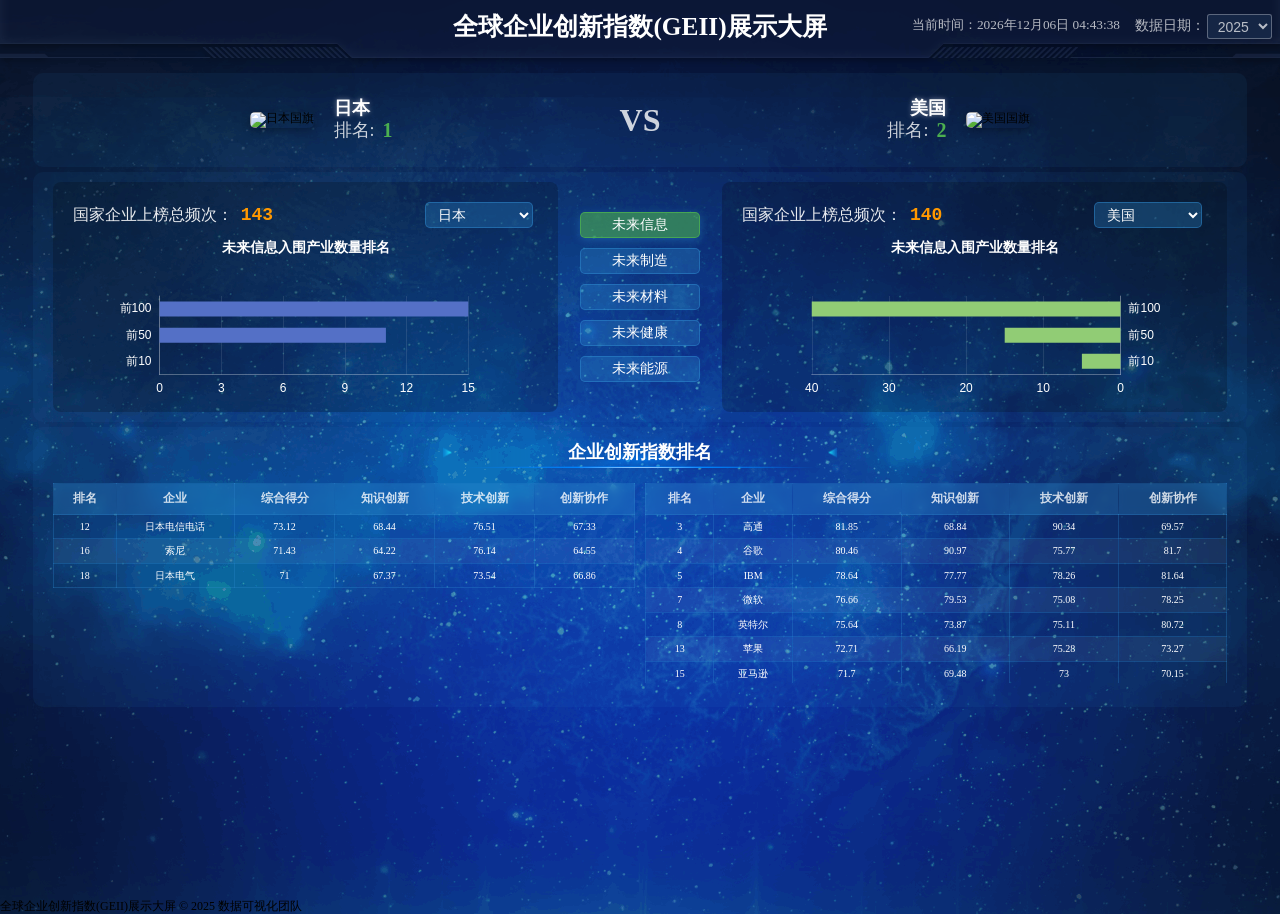
==== country-detail.html @ 65d2116c "首次上传网页文件，包含HTML/CSS/JSON静态数据" ====
<!DOCTYPE html>
<html lang="zh-CN">
<head>
    <meta charset="UTF-8">
    <meta name="viewport" content="width=device-width, initial-scale=1.0, user-scalable=no, maximum-scale=1.0, minimum-scale=1.0">
    <meta name="description" content="国家创新指数对比页面，展示两个国家创新数据的详细信息">
    <meta name="keywords" content="国家创新,数据可视化,国家对比">
    <meta name="theme-color" content="#2f89cf">
    <meta name="author" content="数据可视化团队">
    <title>国家创新指数对比</title>
    <!-- 图标 -->
    <link rel="icon" type="image/svg+xml" href="images/logo.svg">
    <link rel="apple-touch-icon" href="images/logo.svg">
    <!-- CSS文件 -->
    <link rel="preload" href="css/index.css?v=1.0" as="style">
    <link rel="stylesheet" href="css/index.css?v=1.0">
    <link rel="preload" href="css/company-detail.css?v=1.1" as="style">
    <link rel="stylesheet" href="css/company-detail.css?v=1.1">

    <!-- 预加载关键字体 -->
    <link rel="preload" href="font/DS-DIGIT.TTF" as="font" crossorigin>
    <!-- 国家对比页面样式 -->
    <link rel="preload" href="css/country-detail.css?v=1.0" as="style">
    <link rel="stylesheet" href="css/country-detail.css?v=1.0">
</head>
<body>
    <!-- 头部的盒子 -->
    <header class="header">
        <h1>全球企业创新指数(GEII)展示大屏</h1>
        <div class="control-panel">
            <div class="year-selector">
                <label for="yearSelect">数据日期：</label>
                <select id="yearSelect" class="year-select" aria-label="选择数据年份">
                    <option value="2024">2024</option>
                    <option value="2025" selected>2025</option>
                </select>
            </div>
        </div>
        <div class="showTime" aria-live="polite" role="status" id="currentTime"></div>
        <script>
            // 禁止缩放功能
            (function() {
              // 阻止触摸缩放
              document.addEventListener('touchstart', function(e) {
                if (e.touches.length > 1) {
                  e.preventDefault();
                }
              });
              
              let lastTouchEnd = 0;
              document.addEventListener('touchend', function(e) {
                const now = (new Date()).getTime();
                if (now - lastTouchEnd <= 300) {
                  e.preventDefault();
                }
                lastTouchEnd = now;
              }, false);
              
              // 阻止触摸移动缩放
              document.addEventListener('touchmove', function(e) {
                if (e.touches.length > 1) {
                  e.preventDefault();
                }
              }, { passive: false });
              
              // 阻止键盘缩放
              document.addEventListener('keydown', function(e) {
                // 阻止Ctrl+和Ctrl-
                if ((e.ctrlKey || e.metaKey) && (e.key === '+' || e.key === '-' || e.keyCode === 187 || e.keyCode === 189)) {
                  e.preventDefault();
                }
                // 阻止Ctrl+鼠标滚轮
                if ((e.ctrlKey || e.metaKey) && (e.key === '=' || e.key === '-')) {
                  e.preventDefault();
                }
              });
              
              // 阻止鼠标滚轮缩放
              document.addEventListener('wheel', function(e) {
                if (e.ctrlKey || e.metaKey) {
                  e.preventDefault();
                }
              }, { passive: false });
            })();
            
            // 时间显示优化版
            function formatNumber(num) {
            return num.toString().padStart(2, '0');
            }

            function updateTime() {
            const now = new Date();
            const year = now.getFullYear();
            const month = formatNumber(now.getMonth() + 1);
            const day = formatNumber(now.getDate());
            const hours = formatNumber(now.getHours());
            const minutes = formatNumber(now.getMinutes());
            const seconds = formatNumber(now.getSeconds());
            
            document.querySelector(".showTime").innerHTML = 
                `当前时间：${year}年${month}月${day}日 ${hours}:${minutes}:${seconds}`;
            }

            // 立即执行一次，避免页面加载后延迟显示
            updateTime();
            
            // 每秒更新一次
            const timeInterval = setInterval(updateTime, 1000);
        </script>
    </header>

    <!-- 页面主体部分 -->
    <main class="mainbox">
        <div class="detail-container-column">
            <!-- 国家对比信息 -->
            <section class="country-comparison-panel">
                <div class="country-info">
                <div class="country-item">
                    <div class="country-flag-container-left">
                        <img src="" alt="国旗" class="country-flag" id="country1Flag">
                    </div>
                    <div class="country-details-left">
                        <h3 class="country-name" id="country1Name">国家1</h3>
                        <div class="country-rank">
                            <span class="rank-label">排名:</span>
                            <span class="rank-value" id="country1Rank">1</span>
                        </div>
                    </div>
                </div>
                <div class="vs-symbol">VS</div>
                <div class="country-item">
                    <div class="country-details-right">
                        <h3 class="country-name" id="country2Name">国家2</h3>
                        <div class="country-rank">
                            <span class="rank-label">排名:</span>
                            <span class="rank-value" id="country2Rank">2</span>
                        </div>
                    </div>
                    <div class="country-flag-container-right">
                        <img src="" alt="国旗" class="country-flag" id="country2Flag">
                    </div>
                </div>
            </div>
                <!-- 企业上榜总频次和产业图表 -->
                <div class="country-freq-and-industry">
                    <div class="country-freq">
                        <!-- 左侧国家 -->
                        <div class="country-freq-item">
                            <div class="freq-and-select-container">
                                <span class="freq-total">国家企业上榜总频次：<span class="freq-value" id="country1Freq">0</span></span>
                                <div class="country-select-container">
                                    <select id="country1Select" class="country-select">
                                        <!-- 选项将通过JavaScript动态生成 -->
                                    </select>
                                </div>
                            </div>
                            <!-- 左侧国家图表 -->
                            <div id="industryRankChart1" class="chart-container"></div>
                        </div>
                        
                        <!-- 产业按钮 -->
                        <div id="industryButtons" class="industry-buttons"></div>
                        
                        <!-- 右侧国家 -->
                        <div class="country-freq-item">
                            <div class="freq-and-select-container">
                                <span class="freq-total">国家企业上榜总频次：<span class="freq-value" id="country2Freq">0</span></span>
                                <div class="country-select-container">
                                    <select id="country2Select" class="country-select">
                                        <!-- 选项将通过JavaScript动态生成 -->
                                    </select>
                                </div>
                            </div>
                            <!-- 右侧国家图表 -->
                            <div id="industryRankChart2" class="chart-container"></div>
                        </div>
                    </div>
                </div>
                
                <!-- 企业数据表格 -->
                <div class="country-enterprise-data">
                    <!-- 标题图片 -->
                    <div class="table-title-container">
                        <img src="images/subtitle.png" alt="subtitle" class="subtitle-img">
                        <h3 class="table-title-text">企业创新指数排名</h3>
                    </div>
                    <div class="country-freq">
                        <!-- 左侧国家企业表格 -->
                        <!-- <div class="country-freq-item"> -->
                            <!-- 左侧国家企业表格 -->
                            <div class="table-container">
                                <table id="country1EnterpriseTable" class="enterprise-table">
                                    <thead>
                                        <tr>
                                            <th>排名</th>
                                            <th>企业</th>
                                            <th>综合得分</th>
                                            <th>知识创新</th>
                                            <th>技术创新</th>
                                            <th>创新协作</th>
                                        </tr>
                                    </thead>
                                    <tbody></tbody>
                                </table>
                            </div>
                        <!-- </div> -->
                        
                        <!-- 中间空容器，保持布局对称 -->
                        <!-- <div class="table-spacer"></div> -->
                        
                        <!-- 右侧国家企业表格 -->
                        <!-- <div class="country-freq-item"> -->
                            <!-- 右侧国家企业表格 -->
                            <div class="table-container">
                                <table id="country2EnterpriseTable" class="enterprise-table">
                                    <thead>
                                        <tr>
                                            <th>排名</th>
                                            <th>企业</th>
                                            <th>综合得分</th>
                                            <th>知识创新</th>
                                            <th>技术创新</th>
                                            <th>创新协作</th>
                                        </tr>
                                    </thead>
                                    <tbody></tbody>
                                </table>
                            </div>
                        <!-- </div> -->
                    </div>
                </div>
            </section>
        </div>
    </main>

    <!-- 页面底部 -->
    <footer class="footer">
        <div class="footer-content">
            <p>全球企业创新指数(GEII)展示大屏 &copy; 2025 数据可视化团队</p>
        </div>
    </footer>

    <!-- JavaScript文件 -->
    <script src="js/jquery.js"></script>
    <script src="js/echarts.min.js"></script>
    <script src="js/flexible.js"></script>

    
    <!-- 国家对比页面JavaScript -->
    <script src="js/country-detail.js"></script>
</body>
</html>
---- css/index.css ----
* {
  margin: 0;
  padding: 0;
  box-sizing: border-box;
}
/* 声明字体*/
@font-face {
  font-family: electronicFont;
  src: url(../font/DS-DIGIT.TTF);
}
body {
  background: url(../images/home-bg) no-repeat top center;
  line-height: 1.15;
  height: 100vh;
  overflow: hidden;
  /* 禁止文本选择和触摸缩放 */
  user-select: none;
  -webkit-user-select: none;
  -moz-user-select: none;
  -ms-user-select: none;
  /* 禁止触摸缩放 */
  touch-action: pan-x pan-y;
  -webkit-touch-callout: none;
  -webkit-text-size-adjust: 100%;
}
header {
  position: relative;
  height: 1.25rem;
  background: url(../images/head_bg.png) no-repeat;
  background-size: 100% 100%;
  z-index: 4;
}
header h1 {
  font-size: 0.475rem;
  color: #fff;
  text-align: center;
  line-height: 1rem;
}
header .control-panel {
  position: absolute;
  right: 0.05rem;
  top: 0.16rem;
  padding: 0.1rem;
}

header .year-selector {
  display: flex;
  align-items: center;
  gap: 0.05rem;
}

header .year-selector label {
  color: rgba(255, 255, 255, 0.7);
  font-size: 14px;
}

header .year-select {
  background: rgba(26, 46, 79, 0.7);
  color: rgba(255, 255, 255, 0.7);
  border: 0.001rem solid rgba(255, 255, 255, 0.3);
  border-radius: 0.05rem;
  padding: 0.05rem 0.1rem;
  font-size: 14px;
  cursor: pointer;
}

header .year-select option {
  background: rgba(26, 46, 79, 0.9);
  color: rgba(255, 255, 255, 0.7);
}
header .showTime {
  position: absolute;
  right: 3rem;
  top: 0;
  line-height: 0.9375rem;
  color: rgba(255, 255, 255, 0.7);
  font-size: 0.25rem;
}
.mainbox {
  display: flex;
  /* min-width: 1024px;
  max-width: 1920px; */
  margin: 0 auto;
  padding: 0.125rem 0.125rem 0;
  height: calc(100vh - 1.25rem); /* 减去header高度 */
}
.mainbox .column {
  flex: 3;
  height: 100%;
  /* display: flex;
  flex-direction: column; */
}
.mainbox .column:nth-child(2) {
  flex: 5;
  margin: 0 0.125rem 0.1875rem;
}
.mainbox .panel {
  position: relative;
  padding: 0 0.1875rem 0.5rem;
  border: 1px solid rgba(25, 186, 139, 0.17);
  background: url(../images/line\(1\).png) rgba(255, 255, 255, 0.03);
}

/* 上半部分面板 - 统一使用固定高度以确保跨浏览器一致性 */
.mainbox .panel.top-panel {
  height: 6rem;
  margin-bottom: 0.1rem;
}
/* 为表格容器添加特定样式，确保跨浏览器一致性 */
.mainbox .panel.table.top-panel {
  height: 6rem;
}
/* 下半部分面板 - 统一使用固定高度以确保跨浏览器一致性 */
.mainbox .panel.bottom-panel {
  height: 5.2rem;
  margin-bottom: 0.1rem;
}
.mainbox .panel::before {
  position: absolute;
  top: 0;
  left: 0;
  width: 10px;
  height: 10px;
  border-left: 2px solid #02a6b5;
  border-top: 2px solid #02a6b5;
  content: "";
}
.mainbox .panel::after {
  position: absolute;
  top: 0;
  right: 0;
  width: 10px;
  height: 10px;
  border-right: 2px solid #02a6b5;
  border-top: 2px solid #02a6b5;
  content: "";
}
.mainbox .panel .panel-footer {
  position: absolute;
  bottom: 0;
  left: 0;
  width: 100%;
}
.mainbox .panel .panel-footer::before {
  position: absolute;
  left: 0;
  bottom: 0;
  width: 10px;
  height: 10px;
  border-left: 2px solid #02a6b5;
  border-bottom: 2px solid #02a6b5;
  content: "";
}
.mainbox .panel .panel-footer::after {
  position: absolute;
  bottom: 0;
  right: 0;
  width: 10px;
  height: 10px;
  border-right: 2px solid #02a6b5;
  border-bottom: 2px solid #02a6b5;
  content: "";
}
.mainbox .panel h2 {
  height: 0.6rem;
  color: #fff;
  line-height: 0.6rem;
  text-align: center;
  font-size: 0.25rem;
  font-weight: 400;
  letter-spacing: 0.03rem;
}
 /* 页面下面三个图表 */
.mainbox .panel .chart {
  height: 4rem;
}

/* 国家地区入围企业数量排名单独样式 */
.mainbox .panel .rankChart {
  height: 5.2rem;
  width: 100%;
  /* 确保盒模型一致性 */
  box-sizing: border-box;
}
.mainbox .panel .chart-scrollbar {
  height: 5.2rem;
  width: 100%;
  overflow-y: auto;
  /* 现代浏览器标准属性 - 超细滚动条 */
  scrollbar-width: thin;
  scrollbar-color: rgba(255, 255, 255, 0.4) transparent;
  /* 确保盒模型一致性 */
  box-sizing: border-box;
  position: relative;
  z-index: 10; /* 确保滚动条在顶层 */
}
/* Webkit浏览器超细滚动条样式 */
.mainbox .panel .chart::-webkit-scrollbar,
.mainbox .panel .chart-scrollbar::-webkit-scrollbar {
    width: 8px;  /* 垂直滚动条宽度 - 更明显 */
    height: 8px; /* 水平滚动条高度 - 更明显 */
}
.mainbox .panel .chart::-webkit-scrollbar-track,
.mainbox .panel .chart-scrollbar::-webkit-scrollbar-track {
    background: transparent; /* 轨道透明 */
    border-radius: 0;       /* 直角 */
}
.mainbox .panel .chart::-webkit-scrollbar-thumb,
.mainbox .panel .chart-scrollbar::-webkit-scrollbar-thumb {
    background: rgba(255, 255, 255, 0.4); /* 滑块颜色 */
    border-radius: 0;       /* 直角，更像直线 */
    border: none;           /* 无边框 */
}
.mainbox .panel .chart::-webkit-scrollbar-thumb:hover,
.mainbox .panel .chart-scrollbar::-webkit-scrollbar-thumb:hover {
    background: rgba(255, 255, 255, 0.6); /* 悬停时稍亮 */
}
.mainbox .panel .chart::-webkit-scrollbar-thumb:active,
.mainbox .panel .chart-scrollbar::-webkit-scrollbar-thumb:active {
    background: rgba(255, 255, 255, 0.8); /* 点击时更亮 */
}
.mainbox .panel .chart::-webkit-scrollbar-corner,
.mainbox .panel .chart-scrollbar::-webkit-scrollbar-corner {
    background: transparent; /* 滚动条角落透明 */
}
/* 表格样式 */
.table-container {
    width: 100%;
    color: rgba(255, 255, 255, 0.753);
    border-collapse: collapse;
}
.table-container th,
.table-container td {
    padding: 0.1rem 0.05rem;
    text-align: center;
    border: 1px solid rgba(255, 255, 255, 0.1);
    font-size: 0.16rem;
}
.table-container th {
    background: rgba(47, 137, 207, 0.3);
    color: rgba(255, 255, 255, 0.8);
    font-weight: bold;
    position: sticky;
    top: 0;
    /* 添加底部边框和阴影，防止重叠 */
    z-index: 100;
    backdrop-filter: blur(5px); /* 可选：毛玻璃效果 */
}
.table-container tr:nth-child(even) {
    background: rgba(255, 255, 255, 0.05);
}
.table-container tr:hover {
    background: rgba(47, 137, 207, 0.2);
}
.table-container tbody {
    position: relative;
    z-index: 1;
}
.error {
    display: flex;
    justify-content: center;
    align-items: center;
    height: 100px;
    color: #ff6b6b;
    font-size: 14px;
}

/* 优化加载提示样式 */
.loading {
    display: flex;
    justify-content: center;
    align-items: center;
    height: 100%;
    width: 100%;
    color: rgba(255, 255, 255, 0.8);
    font-size: 0.225rem;
    font-weight: 400;
    position: relative;
    text-shadow: 0 0 10px rgba(47, 137, 207, 0.5);
}

.loading::before {
    content: '';
    width: 0.5rem;
    height: 0.5rem;
    margin-right: 0.15rem;
    border: 2px solid rgba(47, 137, 207, 0.3);
    border-top-color: #2f89cf;
    border-radius: 50%;
    animation: spin 1s linear infinite;
}

/* 图表3/4 企业知识/技术创新画像 控制面板样式 */
/* 二级指标按钮样式 , 随图表年份变化*/
.secondary-indicator-buttons {
  display: flex;
  justify-content: center;
  gap: 0.1rem;
  margin-bottom: 0.1rem;
  flex-shrink: 0;
  z-index: 3;
}

.secondary-indicator-btn {
  background: none;
  color: rgba(255, 255, 255, 0.7);
  border: none;
  padding: 0.0775rem 0.15rem;
  font-size: 0.225rem;
  cursor: pointer;
  border-radius: 0.1rem;
  transition: all 0.3s ease;
  z-index: 3;
}

.secondary-indicator-btn:hover {
  color: rgba(255, 255, 255, 0.9);
  background: rgba(255, 255, 255, 0.1);
}

.secondary-indicator-btn.active {
  color: #fff;
  background: rgba(47, 137, 207, 0.8);
  box-shadow: 0 2px 8px rgba(47, 137, 207, 0.4);
}

/* 三级指标按钮样式 */
.third-indicator-buttons {
  display: flex;
  justify-content: center;
  gap: 0.1rem;
  margin-bottom: 0.05rem;
  flex-shrink: 0;
  flex-wrap: wrap;
  z-index: 3;
}

.third-indicator-btn {
  background: none;
  color: rgba(255, 255, 255, 0.6);
  border: none;
  padding: 0.03rem 0.1rem;
  font-size: 0.2rem;
  cursor: pointer;
  border-radius: 0.1rem;
  transition: all 0.3s ease;
  z-index: 3;
}

.third-indicator-btn:hover {
  color: rgba(255, 255, 255, 0.8);
  background: rgba(255, 255, 255, 0.05);
}

.third-indicator-btn.active {
  color: #fff;
  background: rgba(76, 175, 79, 0.729);
  box-shadow: 0 1px 4px rgba(76, 175, 80, 0.4);
}
.industry-buttons {
  display: flex;
  justify-content: center;
  gap: 0.1rem;
  margin-top: 0.05rem;
  margin-bottom: 0.5rem;
  flex-shrink: 0;
  z-index: 3;
}
.industry-btn {
  padding: 0.0875rem 0.2rem;
  background: rgba(255, 255, 255, 0.1);
  color: rgba(255, 255, 255, 0.8);
  border: 1px solid rgba(255, 255, 255, 0.3);
  border-radius: 0.1rem;
  cursor: pointer;
  font-size: 0.225rem;
  transition: all 0.3s ease;
  z-index: 3;
}
.industry-btn:hover {
  background: rgba(255, 255, 255, 0.2);
  transform: translateY(-2px);
}
.industry-btn.active {
  background: rgba(47, 137, 207, 0.8);
  color: white;
  border-color: rgba(47, 137, 207, 1);
  box-shadow: 0 2px 8px rgba(47, 137, 207, 0.4);
}
/* 企业创新协作画像样式 .panel .col */
.panel.col {
  height: 5.2rem;
  top:45.6%;
  z-index: 3; /* 确保图表5显示在地图之上 */
  /* 修复盒模型兼容性 */
  margin-bottom: 0.1rem;
}
/* 地图样式 */
.map {
  height: 11rem;
  top: 30%;
}
.map .MapChart {
  width: 11rem;
  height: 7rem;
  position: absolute;
  top:40%;
  left:50%;
  transform: translate(-50%, -50%);
  background: none;
  z-index: 2;
}
/* 加载动画 - 旋转效果 */
@keyframes spin {
  0% {
    transform: rotate(0deg);
  }
  100% {
    transform: rotate(360deg);
  }
}
/* 飞机旋转效果 */
.map .map3 {
  position: absolute;
  top: 40%;
  left: 50%;
  transform: translate(-50%, -50%);
  width: 10rem;
  height: 10rem;
  background: url(../images/jt.png);
  animation: rotate2 10s linear infinite;
  opacity: 0.6;
  background-size: 100% 100%;
}
/* 动画展示，顺时针+逆时针 */
@keyframes rotate1 {
  form {
    transform: translate(-50%, -50%) rotate(0deg);
  }
  to {
    transform: translate(-50%, -50%) rotate(360deg);
  }
}
@keyframes rotate2 {
  form {
    transform: translate(-50%, -50%) rotate(0deg);
  }
  to {
    transform: translate(-50%, -50%) rotate(-360deg);
  }
}
/* 约束屏幕尺寸 */
@media screen and (max-width: 1024px) {
  html {
    font-size: 42px !important;
  }
}
@media screen and (min-width: 1920px) {
  html {
    font-size: 80px !important;
  }
}
---- css/index.css ----
* {
  margin: 0;
  padding: 0;
  box-sizing: border-box;
}
/* 声明字体*/
@font-face {
  font-family: electronicFont;
  src: url(../font/DS-DIGIT.TTF);
}
body {
  background: url(../images/home-bg) no-repeat top center;
  line-height: 1.15;
  height: 100vh;
  overflow: hidden;
  /* 禁止文本选择和触摸缩放 */
  user-select: none;
  -webkit-user-select: none;
  -moz-user-select: none;
  -ms-user-select: none;
  /* 禁止触摸缩放 */
  touch-action: pan-x pan-y;
  -webkit-touch-callout: none;
  -webkit-text-size-adjust: 100%;
}
header {
  position: relative;
  height: 1.25rem;
  background: url(../images/head_bg.png) no-repeat;
  background-size: 100% 100%;
  z-index: 4;
}
header h1 {
  font-size: 0.475rem;
  color: #fff;
  text-align: center;
  line-height: 1rem;
}
header .control-panel {
  position: absolute;
  right: 0.05rem;
  top: 0.16rem;
  padding: 0.1rem;
}

header .year-selector {
  display: flex;
  align-items: center;
  gap: 0.05rem;
}

header .year-selector label {
  color: rgba(255, 255, 255, 0.7);
  font-size: 14px;
}

header .year-select {
  background: rgba(26, 46, 79, 0.7);
  color: rgba(255, 255, 255, 0.7);
  border: 0.001rem solid rgba(255, 255, 255, 0.3);
  border-radius: 0.05rem;
  padding: 0.05rem 0.1rem;
  font-size: 14px;
  cursor: pointer;
}

header .year-select option {
  background: rgba(26, 46, 79, 0.9);
  color: rgba(255, 255, 255, 0.7);
}
header .showTime {
  position: absolute;
  right: 3rem;
  top: 0;
  line-height: 0.9375rem;
  color: rgba(255, 255, 255, 0.7);
  font-size: 0.25rem;
}
.mainbox {
  display: flex;
  /* min-width: 1024px;
  max-width: 1920px; */
  margin: 0 auto;
  padding: 0.125rem 0.125rem 0;
  height: calc(100vh - 1.25rem); /* 减去header高度 */
}
.mainbox .column {
  flex: 3;
  height: 100%;
  /* display: flex;
  flex-direction: column; */
}
.mainbox .column:nth-child(2) {
  flex: 5;
  margin: 0 0.125rem 0.1875rem;
}
.mainbox .panel {
  position: relative;
  padding: 0 0.1875rem 0.5rem;
  border: 1px solid rgba(25, 186, 139, 0.17);
  background: url(../images/line\(1\).png) rgba(255, 255, 255, 0.03);
}

/* 上半部分面板 - 统一使用固定高度以确保跨浏览器一致性 */
.mainbox .panel.top-panel {
  height: 6rem;
  margin-bottom: 0.1rem;
}
/* 为表格容器添加特定样式，确保跨浏览器一致性 */
.mainbox .panel.table.top-panel {
  height: 6rem;
}
/* 下半部分面板 - 统一使用固定高度以确保跨浏览器一致性 */
.mainbox .panel.bottom-panel {
  height: 5.2rem;
  margin-bottom: 0.1rem;
}
.mainbox .panel::before {
  position: absolute;
  top: 0;
  left: 0;
  width: 10px;
  height: 10px;
  border-left: 2px solid #02a6b5;
  border-top: 2px solid #02a6b5;
  content: "";
}
.mainbox .panel::after {
  position: absolute;
  top: 0;
  right: 0;
  width: 10px;
  height: 10px;
  border-right: 2px solid #02a6b5;
  border-top: 2px solid #02a6b5;
  content: "";
}
.mainbox .panel .panel-footer {
  position: absolute;
  bottom: 0;
  left: 0;
  width: 100%;
}
.mainbox .panel .panel-footer::before {
  position: absolute;
  left: 0;
  bottom: 0;
  width: 10px;
  height: 10px;
  border-left: 2px solid #02a6b5;
  border-bottom: 2px solid #02a6b5;
  content: "";
}
.mainbox .panel .panel-footer::after {
  position: absolute;
  bottom: 0;
  right: 0;
  width: 10px;
  height: 10px;
  border-right: 2px solid #02a6b5;
  border-bottom: 2px solid #02a6b5;
  content: "";
}
.mainbox .panel h2 {
  height: 0.6rem;
  color: #fff;
  line-height: 0.6rem;
  text-align: center;
  font-size: 0.25rem;
  font-weight: 400;
  letter-spacing: 0.03rem;
}
 /* 页面下面三个图表 */
.mainbox .panel .chart {
  height: 4rem;
}

/* 国家地区入围企业数量排名单独样式 */
.mainbox .panel .rankChart {
  height: 5.2rem;
  width: 100%;
  /* 确保盒模型一致性 */
  box-sizing: border-box;
}
.mainbox .panel .chart-scrollbar {
  height: 5.2rem;
  width: 100%;
  overflow-y: auto;
  /* 现代浏览器标准属性 - 超细滚动条 */
  scrollbar-width: thin;
  scrollbar-color: rgba(255, 255, 255, 0.4) transparent;
  /* 确保盒模型一致性 */
  box-sizing: border-box;
  position: relative;
  z-index: 10; /* 确保滚动条在顶层 */
}
/* Webkit浏览器超细滚动条样式 */
.mainbox .panel .chart::-webkit-scrollbar,
.mainbox .panel .chart-scrollbar::-webkit-scrollbar {
    width: 8px;  /* 垂直滚动条宽度 - 更明显 */
    height: 8px; /* 水平滚动条高度 - 更明显 */
}
.mainbox .panel .chart::-webkit-scrollbar-track,
.mainbox .panel .chart-scrollbar::-webkit-scrollbar-track {
    background: transparent; /* 轨道透明 */
    border-radius: 0;       /* 直角 */
}
.mainbox .panel .chart::-webkit-scrollbar-thumb,
.mainbox .panel .chart-scrollbar::-webkit-scrollbar-thumb {
    background: rgba(255, 255, 255, 0.4); /* 滑块颜色 */
    border-radius: 0;       /* 直角，更像直线 */
    border: none;           /* 无边框 */
}
.mainbox .panel .chart::-webkit-scrollbar-thumb:hover,
.mainbox .panel .chart-scrollbar::-webkit-scrollbar-thumb:hover {
    background: rgba(255, 255, 255, 0.6); /* 悬停时稍亮 */
}
.mainbox .panel .chart::-webkit-scrollbar-thumb:active,
.mainbox .panel .chart-scrollbar::-webkit-scrollbar-thumb:active {
    background: rgba(255, 255, 255, 0.8); /* 点击时更亮 */
}
.mainbox .panel .chart::-webkit-scrollbar-corner,
.mainbox .panel .chart-scrollbar::-webkit-scrollbar-corner {
    background: transparent; /* 滚动条角落透明 */
}
/* 表格样式 */
.table-container {
    width: 100%;
    color: rgba(255, 255, 255, 0.753);
    border-collapse: collapse;
}
.table-container th,
.table-container td {
    padding: 0.1rem 0.05rem;
    text-align: center;
    border: 1px solid rgba(255, 255, 255, 0.1);
    font-size: 0.16rem;
}
.table-container th {
    background: rgba(47, 137, 207, 0.3);
    color: rgba(255, 255, 255, 0.8);
    font-weight: bold;
    position: sticky;
    top: 0;
    /* 添加底部边框和阴影，防止重叠 */
    z-index: 100;
    backdrop-filter: blur(5px); /* 可选：毛玻璃效果 */
}
.table-container tr:nth-child(even) {
    background: rgba(255, 255, 255, 0.05);
}
.table-container tr:hover {
    background: rgba(47, 137, 207, 0.2);
}
.table-container tbody {
    position: relative;
    z-index: 1;
}
.error {
    display: flex;
    justify-content: center;
    align-items: center;
    height: 100px;
    color: #ff6b6b;
    font-size: 14px;
}

/* 优化加载提示样式 */
.loading {
    display: flex;
    justify-content: center;
    align-items: center;
    height: 100%;
    width: 100%;
    color: rgba(255, 255, 255, 0.8);
    font-size: 0.225rem;
    font-weight: 400;
    position: relative;
    text-shadow: 0 0 10px rgba(47, 137, 207, 0.5);
}

.loading::before {
    content: '';
    width: 0.5rem;
    height: 0.5rem;
    margin-right: 0.15rem;
    border: 2px solid rgba(47, 137, 207, 0.3);
    border-top-color: #2f89cf;
    border-radius: 50%;
    animation: spin 1s linear infinite;
}

/* 图表3/4 企业知识/技术创新画像 控制面板样式 */
/* 二级指标按钮样式 , 随图表年份变化*/
.secondary-indicator-buttons {
  display: flex;
  justify-content: center;
  gap: 0.1rem;
  margin-bottom: 0.1rem;
  flex-shrink: 0;
  z-index: 3;
}

.secondary-indicator-btn {
  background: none;
  color: rgba(255, 255, 255, 0.7);
  border: none;
  padding: 0.0775rem 0.15rem;
  font-size: 0.225rem;
  cursor: pointer;
  border-radius: 0.1rem;
  transition: all 0.3s ease;
  z-index: 3;
}

.secondary-indicator-btn:hover {
  color: rgba(255, 255, 255, 0.9);
  background: rgba(255, 255, 255, 0.1);
}

.secondary-indicator-btn.active {
  color: #fff;
  background: rgba(47, 137, 207, 0.8);
  box-shadow: 0 2px 8px rgba(47, 137, 207, 0.4);
}

/* 三级指标按钮样式 */
.third-indicator-buttons {
  display: flex;
  justify-content: center;
  gap: 0.1rem;
  margin-bottom: 0.05rem;
  flex-shrink: 0;
  flex-wrap: wrap;
  z-index: 3;
}

.third-indicator-btn {
  background: none;
  color: rgba(255, 255, 255, 0.6);
  border: none;
  padding: 0.03rem 0.1rem;
  font-size: 0.2rem;
  cursor: pointer;
  border-radius: 0.1rem;
  transition: all 0.3s ease;
  z-index: 3;
}

.third-indicator-btn:hover {
  color: rgba(255, 255, 255, 0.8);
  background: rgba(255, 255, 255, 0.05);
}

.third-indicator-btn.active {
  color: #fff;
  background: rgba(76, 175, 79, 0.729);
  box-shadow: 0 1px 4px rgba(76, 175, 80, 0.4);
}
.industry-buttons {
  display: flex;
  justify-content: center;
  gap: 0.1rem;
  margin-top: 0.05rem;
  margin-bottom: 0.5rem;
  flex-shrink: 0;
  z-index: 3;
}
.industry-btn {
  padding: 0.0875rem 0.2rem;
  background: rgba(255, 255, 255, 0.1);
  color: rgba(255, 255, 255, 0.8);
  border: 1px solid rgba(255, 255, 255, 0.3);
  border-radius: 0.1rem;
  cursor: pointer;
  font-size: 0.225rem;
  transition: all 0.3s ease;
  z-index: 3;
}
.industry-btn:hover {
  background: rgba(255, 255, 255, 0.2);
  transform: translateY(-2px);
}
.industry-btn.active {
  background: rgba(47, 137, 207, 0.8);
  color: white;
  border-color: rgba(47, 137, 207, 1);
  box-shadow: 0 2px 8px rgba(47, 137, 207, 0.4);
}
/* 企业创新协作画像样式 .panel .col */
.panel.col {
  height: 5.2rem;
  top:45.6%;
  z-index: 3; /* 确保图表5显示在地图之上 */
  /* 修复盒模型兼容性 */
  margin-bottom: 0.1rem;
}
/* 地图样式 */
.map {
  height: 11rem;
  top: 30%;
}
.map .MapChart {
  width: 11rem;
  height: 7rem;
  position: absolute;
  top:40%;
  left:50%;
  transform: translate(-50%, -50%);
  background: none;
  z-index: 2;
}
/* 加载动画 - 旋转效果 */
@keyframes spin {
  0% {
    transform: rotate(0deg);
  }
  100% {
    transform: rotate(360deg);
  }
}
/* 飞机旋转效果 */
.map .map3 {
  position: absolute;
  top: 40%;
  left: 50%;
  transform: translate(-50%, -50%);
  width: 10rem;
  height: 10rem;
  background: url(../images/jt.png);
  animation: rotate2 10s linear infinite;
  opacity: 0.6;
  background-size: 100% 100%;
}
/* 动画展示，顺时针+逆时针 */
@keyframes rotate1 {
  form {
    transform: translate(-50%, -50%) rotate(0deg);
  }
  to {
    transform: translate(-50%, -50%) rotate(360deg);
  }
}
@keyframes rotate2 {
  form {
    transform: translate(-50%, -50%) rotate(0deg);
  }
  to {
    transform: translate(-50%, -50%) rotate(-360deg);
  }
}
/* 约束屏幕尺寸 */
@media screen and (max-width: 1024px) {
  html {
    font-size: 42px !important;
  }
}
@media screen and (min-width: 1920px) {
  html {
    font-size: 80px !important;
  }
}
---- css/company-detail.css ----
/* 企业详情页样式 */
/* 声明字体*/
@font-face {
  font-family: electronicFont;
  src: url(../font/DS-DIGIT.TTF);
}
/* 修复页面滚动问题 */
body {
    overflow: hidden;
    height: 100vh;
}

/* 企业logo样式 */
#companyLogo {
    width: 30px;
    height: 30px;
    vertical-align: middle;
    margin-right: 10px;
}
/* 图案样式 */
.table-line{
    display: block;/*使用此效果移动图片位置*/
    position: relative;
    width: 6rem;
    margin-top: 0;
    margin-top: -0.3rem;
}

/* 详情页面容器 */
.mainbox .detail-container-column {
  flex: 3;
  height: 100%;
}
.mainbox .detail-container-column:nth-child(2) {
  flex: 5;
  margin: 0 0.125rem 0.1875rem;
}

/* 企业基本信息面板 */
.company-info-panel {
    padding: 0 0.1875rem 0;
    margin-left: 0.3rem;
}
.company-score-panel {
    padding: 0 0.1875rem 0;
    margin-right: 0.3rem;
    width: 400px;
}


/* 企业信息内容容器 */
.info-content {
    margin-top: 0.3rem;
    margin-bottom: 0.1rem; /* 减小与下方元素的间距 */
    display: flex;
    align-items: center;
    gap: 24px;
    justify-content: space-between;
}
.info-item span {
    font-size: 20px;
    color: #fff;
    font-weight: 500;
}
.info-item label {
    font-size: 16px;
    color: #8a9ba8;
    font-weight: 500;
} 
.info-rank{
    font-size: 16px;
    color: #fff;
    font-weight: 600;
}
/* 论文专利信息项 */
.paper-item{
    display: flex;
    align-items: center;
    justify-content: space-between;
    margin-bottom: 0.5rem; 
    margin-top: 1rem;
}
.paper-item span {
    font-size: 30px;
    color: #fff;
}
.paper-item-content{
    margin-left: 0.1rem;
    margin-right: 0.2rem;
}
.paper-item-content label:first-of-type{
    font-size: 12px;
    font-weight: 500;
    color: #93bcdb;
} 
.paper-item-content label:last-of-type{
    font-size: 10px;
    font-weight: 500;
    color: #93bcdb;
}

/* 各领域创新指数选择样式 */
.industry-select{
    margin-top: 1rem;
}
.industry-select h2{
    font-size: 0.25rem;
    color: #fff;
    font-weight: 400;
    letter-spacing: 0.03rem;
    display: block;/*使用此效果移动位置*/
    position: relative;
    margin-top: -0.4rem;
    text-align: center;
}

.year-btn {
    background-color: rgba(47, 137, 207, 0.3);
    color: #b8c9d6;
    border: 1px solid rgba(47, 137, 207, 0.6);
    padding: 0.05rem 0.2rem;
    margin: 0 0.05rem;
    cursor: pointer;
    font-size: 0.16rem;
    border-radius: 4px;
    transition: all 0.3s ease;
}

.year-btn:hover:not(:disabled) {
    background-color: rgba(47, 137, 207, 0.5);
    color: #fff;
}

.year-btn.active {
    background-color: #2f89cf;
    color: #fff;
    border-color: #2f89cf;
}

.year-btn:disabled {
    opacity: 0.5;
    cursor: not-allowed;
}
.industry-score{
    display: flex;
    flex-direction: column;
    margin-top: 0.1rem;
    margin-left: 0.5rem;
    position: relative;
    z-index: 100; /* 设置更高的z-index确保整个区域在顶层 */
}
.industry-item {
    margin-top: 0.2rem;
    margin-bottom: 0.2rem;
    display: flex;
    justify-content: flex-start;
    align-items: center; 
    flex-wrap: nowrap;
    height: auto;
    cursor: pointer; /* 添加鼠标指针样式 */
    position: relative;
    z-index: 10; /* 提高z-index确保能接收点击 */
}
.industry-item img{
    width: 15px;
    height: 15px;
    margin-right: 0.1rem;
}
.industry-item label, .industry-item--label {
    font-size: 0.2rem;
    color: #b8c9d6;
    font-weight: 500;
    width: 100px;
    transition: color 0.3s ease;
    display: inline-block;
    vertical-align: middle;
    margin: 0;
}

.progress-container{
    display: inline-flex;
    align-items: center;
    margin-bottom: 0;
}

/* 自定义进度条样式 */
.industry-item--el-progress {
    width: 80px; /* 减小宽度 */
    margin-left: 15px; /* 减小左边距 */
    height: 12px; /* 减小高度 */
    background-color: rgba(47, 137, 207, 0.2);
    border-radius: 6px; /* 调整圆角 */
    position: relative;
    overflow: hidden;
    flex-shrink: 0;
    --progress-width: 0%; /* 默认进度宽度 */
}

.industry-item--el-progress::after {
    content: '';
    position: absolute;
    left: 0;
    top: 0;
    height: 100%;
    width: var(--progress-width); /* 使用CSS变量设置宽度 */
    background: linear-gradient(90deg, #2f89cf, #4bb3fd);
    border-radius: 6px; /* 与容器保持一致的圆角 */
    transition: width 0.6s ease;
    z-index: 2; /* 确保在背景之上 */
}

.progress-percentage {
    position: absolute;
    right: 5px;
    top: 50%;
    transform: translateY(-50%);
    color: #fff;
    font-size: 10px; /* 减小字体大小 */
    font-weight: 600;
    z-index: 3; /* 提高z-index确保在进度条上方显示 */
    white-space: nowrap;
    text-shadow: 0 0 2px rgba(0, 0, 0, 0.8); /* 添加文字阴影提高可读性 */
}

/* 高亮选中状态 */
.industry-item.active label, .industry-item.active .industry-item--label {
    color: #4bb3fd;
    font-weight: 600;
}

.industry-item:hover label, .industry-item:hover .industry-item--label {
    color: #fff;
}

.industry-item .el-progress-bar__inner {
    border-radius: 4px;
    background-color: #38a6df;
    height: 100%; /* 确保填充整个进度条高度 */
}

.industry-item .el-progress__text {
    color: #b8c9d6 !important; /* 改色，添加!important确保生效 */
    font-size: 10px !important; /* 字体更小，添加!important确保生效 */
    font-weight: 400 !important; /* 添加!important确保生效 */
    line-height: normal; /* 正常行高 */
    margin-left: 10px; /* 与进度条保持适当距离 */
}
.jump-button{
    margin-top: 0.7rem;
}

/* column2:综合得分 */
.index-center-panel img{
    position: absolute;
    top: 53%;
    left: 50%;
    transform: translate(-50%, -50%);
    width: 100%;
    height: 90%;
    object-fit: contain;
    opacity: 0.9;
    filter: brightness(1.1);
    z-index: 1; /* 设置低z-index，确保不阻止点击事件 */
}
.total-score{
    position: absolute;
    top: 730px;
    left: 710px;
    transform: translate(-50%, -50%);
    width: 100%;
    height: 90%;
    object-fit: contain;
    opacity: 0.9;
    filter: brightness(1.1);
    display: flex;
    flex-direction: column;
    align-items: center;
    z-index: 5;
    pointer-events: none; /* 确保文字不阻止点击事件 */
}
.total-score div:first-child{
    font-size: 50px;
    color: #fff;
    font-weight: 600;
    z-index: 10;
}
.total-score div:last-child{
    font-size: 18px;
    color: #fff;
    font-weight: 500;
    z-index: 10;
}
.index-score-1{
    position: absolute;
    top: 370px;
    left: 500px;
    display: flex;
    flex-direction: column;
    align-items: center;
}
.index-score-1 div:first-child{
    font-size: 18px;
    color: #fff;
    z-index: 10;
}
.index-score-1 div:last-child{
    font-size: 30px;
    color: #fff;
    z-index: 10;
}
.index-score-2{
    position: absolute;
    top: 250px;
    left: 800px;
    display: flex;
    flex-direction: column;
    align-items: center;
}
.index-score-2 div:first-child{
    font-size: 18px;
    color: #fff;
    z-index: 10;
}
.index-score-2 div:last-child{
    font-size: 30px;
    color: #fff;
    z-index: 10;
}
.index-score-3{
    position: absolute;
    top: 540px;
    left: 780px;
    display: flex;
    flex-direction: column;
    align-items: center;
}
.index-score-3 div:first-child{
    font-size: 18px;
    color: #fff;
    z-index: 10;
}
.index-score-3 div:last-child{
    font-size: 30px;
    color: #fff;
    z-index: 10;
}

/* 一级指标点击高亮功能 */
.index-score-1, .index-score-2, .index-score-3 {
    cursor: pointer; /* 鼠标指针改为手型 */
}

/* 选中高亮效果 - 只保留最基本的功能 */
.index-score-1.active, .index-score-2.active, .index-score-3.active {
    background-color: rgba(196, 113, 53, 0.1); 
    border-radius: 8px;
    
}

.index-score-1.active div, .index-score-2.active div, .index-score-3.active div {
    color: #f2bf51; /* 选中时文字颜色变化 */
}


/* column3：知识创新产出 */
.index-score{
    margin-bottom: 10px;
    height: 240px;
    min-height: 230px;
}

/* 为知识创新影响部分设置特定高度 */
.index-score-impact {
    height: 200px;
    min-height: 200px;
}
.index-score h2{
    font-size: 0.25rem;
    color: #fff;
    font-weight: 400;
    letter-spacing: 0.03rem;
    display: block;/*使用此效果移动位置*/
    position: relative;
    margin-top: -0.4rem;
    text-align: center;
}
.index-score-item img{
    margin: 50px;
    width: 280px;
    height: 150px;
}
.produce-content-1{
    margin-top: -160px;
    margin-left: 10px;
    color: #ffffffee;
    font-size: 10px;
}
.produce-content-2{
    margin-top: -70px;
    margin-left: 260px;
    color: #fff;
    font-size: 10px;
}
.produce-content-3{
    margin-top: 90px;
    margin-left: 150px;
    color: #fff;
    font-size: 10px;
}
.produce-content-4{
    margin-top: -70px;
    margin-left: 280px;
    color: #fff;
    font-size: 10px;
}
/* 调整impact-content区域为四宫格布局 */
.impact-content {
    display: grid !important;
    grid-template-columns: repeat(2, 1fr) !important;
    grid-template-rows: repeat(2, 1fr) !important;
    gap: 10px !important;
    width: 100% !important;
    box-sizing: border-box !important;
    margin-top: 40px;
    margin-left: 10px;
}

.impact-content-1, .impact-content-2, .impact-content-3, .impact-content-4 {
    display: flex !important;
    flex-direction: row !important;
    align-items: center !important;
    color: #ffffffee;
    font-size: 10px;
    margin-bottom: 0;
    width: 100%;
    box-sizing: border-box;
    overflow: visible;
}

.impact-content-1 img, .impact-content-2 img, .impact-content-3 img, .impact-content-4 img {
    margin-right: 10px !important;
    flex-shrink: 0 !important;
    width: 50px !important;
    height: 50px !important;
    display: inline-block !important;
    vertical-align: middle !important;
}

.impact-content-1 .text-container, .impact-content-2 .text-container, .impact-content-3 .text-container, .impact-content-4 .text-container {
    display: flex !important;
    flex-direction: column !important;
    flex: 1 !important;
    min-width: 0;
    margin: 0 !important;
    padding: 0 !important;
    vertical-align: middle !important;
}

/* 调整diffusion-content区域为一行三列布局 */
.diffusion-content {
    margin-top: 30px;
    display: grid !important;
    grid-template-columns: repeat(3, 1fr) !important;
    grid-template-rows: 1fr !important;
    gap: 15px !important;
    width: 100% !important;
    box-sizing: border-box !important;
}
.diffusion-content-1, .diffusion-content-2, .diffusion-content-3 {
    position: relative !important;
    display: flex !important;
    justify-content: center !important;
    align-items: center !important;
    color: #ffffffee;
    font-size: 10px;
    width: 100% !important;
    box-sizing: border-box !important;
    overflow: visible !important;
    margin: 0 !important;
    padding: 0 !important;
    min-height: 100px;
}

.diffusion-content-1 img, .diffusion-content-2 img, .diffusion-content-3 img {
    flex-shrink: 0 !important;
    width: 120px !important;
    height: 120px !important;
    display: inline-block !important;
    vertical-align: middle !important;
    margin: 0 !important;
    padding: 0 !important;
}

.diffusion-content-1 .text-container, .diffusion-content-2 .text-container, .diffusion-content-3 .text-container {
    position: absolute !important;
    top: 50% !important;
    left: 50% !important;
    transform: translate(-50%, -50%) !important;
    display: flex !important;
    flex-direction: column !important;
    align-items: center !important;
    justify-content: center !important;
    text-align: center !important;
    margin: 0 !important;
    padding: 0 !important;
    color: #fff !important;
    z-index: 10 !important;
}

/* 返回按钮 */
.back-btn {
    display: inline-flex;
    align-items: center;
    gap: 8px;
    margin-left: 20px;
    padding: 10px;
    background: rgba(47, 137, 207, 0.2);
    border: 1px solid rgba(47, 137, 207, 0.4);
    border-radius: 6px;
    color: #2f89cf;
    text-decoration: none;
    font-size: 14px;
    font-weight: 500;
    transition: all 0.3s ease;
    margin-bottom: 20px;
    position: relative;
    z-index: 1000;
    pointer-events: auto;
    cursor: pointer;
}

.back-btn:hover {
    background: rgba(47, 137, 207, 0.4);
    border-color: rgba(47, 137, 207, 0.6);
    color: #fff;
    transform: translateX(-2px);
}

@media (max-width: 768px) {
    .info-content {
        grid-template-columns: 1fr;
    }
    
    .detail-content {
        grid-template-columns: repeat(2, 1fr);
    }
    
    .index-value {
        font-size: 24px;
    }
}

@media (max-width: 480px) {
    .detail-content {
        grid-template-columns: 1fr;
    }
    
    .info-item span {
        font-size: 16px;
    }
}
---- css/company-detail.css ----
/* 企业详情页样式 */
/* 声明字体*/
@font-face {
  font-family: electronicFont;
  src: url(../font/DS-DIGIT.TTF);
}
/* 修复页面滚动问题 */
body {
    overflow: hidden;
    height: 100vh;
}

/* 企业logo样式 */
#companyLogo {
    width: 30px;
    height: 30px;
    vertical-align: middle;
    margin-right: 10px;
}
/* 图案样式 */
.table-line{
    display: block;/*使用此效果移动图片位置*/
    position: relative;
    width: 6rem;
    margin-top: 0;
    margin-top: -0.3rem;
}

/* 详情页面容器 */
.mainbox .detail-container-column {
  flex: 3;
  height: 100%;
}
.mainbox .detail-container-column:nth-child(2) {
  flex: 5;
  margin: 0 0.125rem 0.1875rem;
}

/* 企业基本信息面板 */
.company-info-panel {
    padding: 0 0.1875rem 0;
    margin-left: 0.3rem;
}
.company-score-panel {
    padding: 0 0.1875rem 0;
    margin-right: 0.3rem;
    width: 400px;
}


/* 企业信息内容容器 */
.info-content {
    margin-top: 0.3rem;
    margin-bottom: 0.1rem; /* 减小与下方元素的间距 */
    display: flex;
    align-items: center;
    gap: 24px;
    justify-content: space-between;
}
.info-item span {
    font-size: 20px;
    color: #fff;
    font-weight: 500;
}
.info-item label {
    font-size: 16px;
    color: #8a9ba8;
    font-weight: 500;
} 
.info-rank{
    font-size: 16px;
    color: #fff;
    font-weight: 600;
}
/* 论文专利信息项 */
.paper-item{
    display: flex;
    align-items: center;
    justify-content: space-between;
    margin-bottom: 0.5rem; 
    margin-top: 1rem;
}
.paper-item span {
    font-size: 30px;
    color: #fff;
}
.paper-item-content{
    margin-left: 0.1rem;
    margin-right: 0.2rem;
}
.paper-item-content label:first-of-type{
    font-size: 12px;
    font-weight: 500;
    color: #93bcdb;
} 
.paper-item-content label:last-of-type{
    font-size: 10px;
    font-weight: 500;
    color: #93bcdb;
}

/* 各领域创新指数选择样式 */
.industry-select{
    margin-top: 1rem;
}
.industry-select h2{
    font-size: 0.25rem;
    color: #fff;
    font-weight: 400;
    letter-spacing: 0.03rem;
    display: block;/*使用此效果移动位置*/
    position: relative;
    margin-top: -0.4rem;
    text-align: center;
}

.year-btn {
    background-color: rgba(47, 137, 207, 0.3);
    color: #b8c9d6;
    border: 1px solid rgba(47, 137, 207, 0.6);
    padding: 0.05rem 0.2rem;
    margin: 0 0.05rem;
    cursor: pointer;
    font-size: 0.16rem;
    border-radius: 4px;
    transition: all 0.3s ease;
}

.year-btn:hover:not(:disabled) {
    background-color: rgba(47, 137, 207, 0.5);
    color: #fff;
}

.year-btn.active {
    background-color: #2f89cf;
    color: #fff;
    border-color: #2f89cf;
}

.year-btn:disabled {
    opacity: 0.5;
    cursor: not-allowed;
}
.industry-score{
    display: flex;
    flex-direction: column;
    margin-top: 0.1rem;
    margin-left: 0.5rem;
    position: relative;
    z-index: 100; /* 设置更高的z-index确保整个区域在顶层 */
}
.industry-item {
    margin-top: 0.2rem;
    margin-bottom: 0.2rem;
    display: flex;
    justify-content: flex-start;
    align-items: center; 
    flex-wrap: nowrap;
    height: auto;
    cursor: pointer; /* 添加鼠标指针样式 */
    position: relative;
    z-index: 10; /* 提高z-index确保能接收点击 */
}
.industry-item img{
    width: 15px;
    height: 15px;
    margin-right: 0.1rem;
}
.industry-item label, .industry-item--label {
    font-size: 0.2rem;
    color: #b8c9d6;
    font-weight: 500;
    width: 100px;
    transition: color 0.3s ease;
    display: inline-block;
    vertical-align: middle;
    margin: 0;
}

.progress-container{
    display: inline-flex;
    align-items: center;
    margin-bottom: 0;
}

/* 自定义进度条样式 */
.industry-item--el-progress {
    width: 80px; /* 减小宽度 */
    margin-left: 15px; /* 减小左边距 */
    height: 12px; /* 减小高度 */
    background-color: rgba(47, 137, 207, 0.2);
    border-radius: 6px; /* 调整圆角 */
    position: relative;
    overflow: hidden;
    flex-shrink: 0;
    --progress-width: 0%; /* 默认进度宽度 */
}

.industry-item--el-progress::after {
    content: '';
    position: absolute;
    left: 0;
    top: 0;
    height: 100%;
    width: var(--progress-width); /* 使用CSS变量设置宽度 */
    background: linear-gradient(90deg, #2f89cf, #4bb3fd);
    border-radius: 6px; /* 与容器保持一致的圆角 */
    transition: width 0.6s ease;
    z-index: 2; /* 确保在背景之上 */
}

.progress-percentage {
    position: absolute;
    right: 5px;
    top: 50%;
    transform: translateY(-50%);
    color: #fff;
    font-size: 10px; /* 减小字体大小 */
    font-weight: 600;
    z-index: 3; /* 提高z-index确保在进度条上方显示 */
    white-space: nowrap;
    text-shadow: 0 0 2px rgba(0, 0, 0, 0.8); /* 添加文字阴影提高可读性 */
}

/* 高亮选中状态 */
.industry-item.active label, .industry-item.active .industry-item--label {
    color: #4bb3fd;
    font-weight: 600;
}

.industry-item:hover label, .industry-item:hover .industry-item--label {
    color: #fff;
}

.industry-item .el-progress-bar__inner {
    border-radius: 4px;
    background-color: #38a6df;
    height: 100%; /* 确保填充整个进度条高度 */
}

.industry-item .el-progress__text {
    color: #b8c9d6 !important; /* 改色，添加!important确保生效 */
    font-size: 10px !important; /* 字体更小，添加!important确保生效 */
    font-weight: 400 !important; /* 添加!important确保生效 */
    line-height: normal; /* 正常行高 */
    margin-left: 10px; /* 与进度条保持适当距离 */
}
.jump-button{
    margin-top: 0.7rem;
}

/* column2:综合得分 */
.index-center-panel img{
    position: absolute;
    top: 53%;
    left: 50%;
    transform: translate(-50%, -50%);
    width: 100%;
    height: 90%;
    object-fit: contain;
    opacity: 0.9;
    filter: brightness(1.1);
    z-index: 1; /* 设置低z-index，确保不阻止点击事件 */
}
.total-score{
    position: absolute;
    top: 730px;
    left: 710px;
    transform: translate(-50%, -50%);
    width: 100%;
    height: 90%;
    object-fit: contain;
    opacity: 0.9;
    filter: brightness(1.1);
    display: flex;
    flex-direction: column;
    align-items: center;
    z-index: 5;
    pointer-events: none; /* 确保文字不阻止点击事件 */
}
.total-score div:first-child{
    font-size: 50px;
    color: #fff;
    font-weight: 600;
    z-index: 10;
}
.total-score div:last-child{
    font-size: 18px;
    color: #fff;
    font-weight: 500;
    z-index: 10;
}
.index-score-1{
    position: absolute;
    top: 370px;
    left: 500px;
    display: flex;
    flex-direction: column;
    align-items: center;
}
.index-score-1 div:first-child{
    font-size: 18px;
    color: #fff;
    z-index: 10;
}
.index-score-1 div:last-child{
    font-size: 30px;
    color: #fff;
    z-index: 10;
}
.index-score-2{
    position: absolute;
    top: 250px;
    left: 800px;
    display: flex;
    flex-direction: column;
    align-items: center;
}
.index-score-2 div:first-child{
    font-size: 18px;
    color: #fff;
    z-index: 10;
}
.index-score-2 div:last-child{
    font-size: 30px;
    color: #fff;
    z-index: 10;
}
.index-score-3{
    position: absolute;
    top: 540px;
    left: 780px;
    display: flex;
    flex-direction: column;
    align-items: center;
}
.index-score-3 div:first-child{
    font-size: 18px;
    color: #fff;
    z-index: 10;
}
.index-score-3 div:last-child{
    font-size: 30px;
    color: #fff;
    z-index: 10;
}

/* 一级指标点击高亮功能 */
.index-score-1, .index-score-2, .index-score-3 {
    cursor: pointer; /* 鼠标指针改为手型 */
}

/* 选中高亮效果 - 只保留最基本的功能 */
.index-score-1.active, .index-score-2.active, .index-score-3.active {
    background-color: rgba(196, 113, 53, 0.1); 
    border-radius: 8px;
    
}

.index-score-1.active div, .index-score-2.active div, .index-score-3.active div {
    color: #f2bf51; /* 选中时文字颜色变化 */
}


/* column3：知识创新产出 */
.index-score{
    margin-bottom: 10px;
    height: 240px;
    min-height: 230px;
}

/* 为知识创新影响部分设置特定高度 */
.index-score-impact {
    height: 200px;
    min-height: 200px;
}
.index-score h2{
    font-size: 0.25rem;
    color: #fff;
    font-weight: 400;
    letter-spacing: 0.03rem;
    display: block;/*使用此效果移动位置*/
    position: relative;
    margin-top: -0.4rem;
    text-align: center;
}
.index-score-item img{
    margin: 50px;
    width: 280px;
    height: 150px;
}
.produce-content-1{
    margin-top: -160px;
    margin-left: 10px;
    color: #ffffffee;
    font-size: 10px;
}
.produce-content-2{
    margin-top: -70px;
    margin-left: 260px;
    color: #fff;
    font-size: 10px;
}
.produce-content-3{
    margin-top: 90px;
    margin-left: 150px;
    color: #fff;
    font-size: 10px;
}
.produce-content-4{
    margin-top: -70px;
    margin-left: 280px;
    color: #fff;
    font-size: 10px;
}
/* 调整impact-content区域为四宫格布局 */
.impact-content {
    display: grid !important;
    grid-template-columns: repeat(2, 1fr) !important;
    grid-template-rows: repeat(2, 1fr) !important;
    gap: 10px !important;
    width: 100% !important;
    box-sizing: border-box !important;
    margin-top: 40px;
    margin-left: 10px;
}

.impact-content-1, .impact-content-2, .impact-content-3, .impact-content-4 {
    display: flex !important;
    flex-direction: row !important;
    align-items: center !important;
    color: #ffffffee;
    font-size: 10px;
    margin-bottom: 0;
    width: 100%;
    box-sizing: border-box;
    overflow: visible;
}

.impact-content-1 img, .impact-content-2 img, .impact-content-3 img, .impact-content-4 img {
    margin-right: 10px !important;
    flex-shrink: 0 !important;
    width: 50px !important;
    height: 50px !important;
    display: inline-block !important;
    vertical-align: middle !important;
}

.impact-content-1 .text-container, .impact-content-2 .text-container, .impact-content-3 .text-container, .impact-content-4 .text-container {
    display: flex !important;
    flex-direction: column !important;
    flex: 1 !important;
    min-width: 0;
    margin: 0 !important;
    padding: 0 !important;
    vertical-align: middle !important;
}

/* 调整diffusion-content区域为一行三列布局 */
.diffusion-content {
    margin-top: 30px;
    display: grid !important;
    grid-template-columns: repeat(3, 1fr) !important;
    grid-template-rows: 1fr !important;
    gap: 15px !important;
    width: 100% !important;
    box-sizing: border-box !important;
}
.diffusion-content-1, .diffusion-content-2, .diffusion-content-3 {
    position: relative !important;
    display: flex !important;
    justify-content: center !important;
    align-items: center !important;
    color: #ffffffee;
    font-size: 10px;
    width: 100% !important;
    box-sizing: border-box !important;
    overflow: visible !important;
    margin: 0 !important;
    padding: 0 !important;
    min-height: 100px;
}

.diffusion-content-1 img, .diffusion-content-2 img, .diffusion-content-3 img {
    flex-shrink: 0 !important;
    width: 120px !important;
    height: 120px !important;
    display: inline-block !important;
    vertical-align: middle !important;
    margin: 0 !important;
    padding: 0 !important;
}

.diffusion-content-1 .text-container, .diffusion-content-2 .text-container, .diffusion-content-3 .text-container {
    position: absolute !important;
    top: 50% !important;
    left: 50% !important;
    transform: translate(-50%, -50%) !important;
    display: flex !important;
    flex-direction: column !important;
    align-items: center !important;
    justify-content: center !important;
    text-align: center !important;
    margin: 0 !important;
    padding: 0 !important;
    color: #fff !important;
    z-index: 10 !important;
}

/* 返回按钮 */
.back-btn {
    display: inline-flex;
    align-items: center;
    gap: 8px;
    margin-left: 20px;
    padding: 10px;
    background: rgba(47, 137, 207, 0.2);
    border: 1px solid rgba(47, 137, 207, 0.4);
    border-radius: 6px;
    color: #2f89cf;
    text-decoration: none;
    font-size: 14px;
    font-weight: 500;
    transition: all 0.3s ease;
    margin-bottom: 20px;
    position: relative;
    z-index: 1000;
    pointer-events: auto;
    cursor: pointer;
}

.back-btn:hover {
    background: rgba(47, 137, 207, 0.4);
    border-color: rgba(47, 137, 207, 0.6);
    color: #fff;
    transform: translateX(-2px);
}

@media (max-width: 768px) {
    .info-content {
        grid-template-columns: 1fr;
    }
    
    .detail-content {
        grid-template-columns: repeat(2, 1fr);
    }
    
    .index-value {
        font-size: 24px;
    }
}

@media (max-width: 480px) {
    .detail-content {
        grid-template-columns: 1fr;
    }
    
    .info-item span {
        font-size: 16px;
    }
}
---- css/country-detail.css ----
.country-comparison-panel {
    padding: 0 0.1875rem 0;
    margin: 0 0.3rem;
}

.country-info {
    display: flex;
    justify-content: space-around;
    align-items: center;
    background: rgba(47, 138, 207, 0.072);
    border-radius: 6px;
    padding: 10px 20px;
    border-radius: 10px;
    margin-bottom: 5px;
}

.country-item {
    flex: 1;
    display: flex;
    align-items: center;
    padding: 15px;
    justify-content: center;
}

.country-flag-container-left {
    margin-right: 20px;
}
.country-flag-container-right{
    margin-left: 20px;
}
.country-flag {
    width: 80px;
    height: 60px;
    border-radius: 5px;
    box-shadow: 0 2px 8px rgba(0, 0, 0, 0.3);
    object-fit: cover;
}

.country-details-left {
    display: flex;
    flex-direction: column;
    align-items: flex-start;
}
.country-details-right {
    display: flex;
    flex-direction: column;
    align-items: flex-end;
}

/* 国家选择器容器样式 */
.country-select-container {
    margin: 0 5px;
}

/* 国家选择器样式 */
.country-select {
    background: rgba(47, 138, 207, 0.3);
    border: 1px solid rgba(47, 138, 207, 0.5);
    border-radius: 5px;
    color: #fff;
    padding: 3px 8px;
    font-size: 14px;
    cursor: pointer;
    outline: none;
    min-width: 100px;
    transition: all 0.3s ease;
}

.country-select:hover {
    background: rgba(47, 138, 207, 0.5);
    border-color: rgba(47, 138, 207, 0.8);
}

/* 下拉列表样式 */
.country-select {
    /* 限制下拉列表最大高度，超过10项显示滚动条 */
    max-height: 180px; /* 约10个选项的高度 */
    overflow-y: auto;
}

.country-select option {
    background: rgba(30, 39, 54, 0.9);
    color: #fff;
    max-height: 180px; 
    overflow-y: auto;
}

/* 禁用选项样式 */
.country-select option:disabled {
    background: rgba(30, 39, 54, 0.6);
    color: rgba(255, 255, 255, 0.3);
    cursor: not-allowed;
}

/* 自定义滚动条样式 */
.country-select::-webkit-scrollbar {
    width: 6px;
}

.country-select::-webkit-scrollbar-track {
    background: rgba(47, 138, 207, 0.1);
    border-radius: 3px;
}

.country-select::-webkit-scrollbar-thumb {
    background: rgba(47, 138, 207, 0.6);
    border-radius: 3px;
}

.country-select::-webkit-scrollbar-thumb:hover {
    background: rgba(47, 138, 207, 0.8);
}

/* 国家名称样式 */
.country-name {
    font-size: 18px;
    font-weight: bold;
    margin: 0;
    color: #fff;
    text-shadow: 0 0 5px rgba(255, 255, 255, 0.5);
}

.country-rank {
    color: #fff;
    font-size: 18px;
    display: flex;
    align-items: center;
    gap: 8px;
}

.rank-label {
    opacity: 0.8;
}

.rank-value {
    font-weight: bold;
    color: #4CAF50;
    font-size: 20px;
}

.vs-symbol {
    color: #fff;
    font-size: 32px;
    font-weight: bold;
    padding: 0 30px;
    opacity: 0.8;
}

/* 企业上榜总频次与产业图表容器 */
.country-freq-and-industry {
    background: rgba(47, 138, 207, 0.072);
    /* border: 1px solid rgba(47, 138, 207, 0.322); */
    border-radius: 10px;
    padding: 10px 20px;
    margin-bottom: 5px;
}

/* 企业数据表格容器 */
.country-enterprise-data {
    background: rgba(47, 138, 207, 0.072);
    /* border: 1px solid rgba(47, 138, 207, 0.322); */
    border-radius: 10px;
    padding: 10px 20px;
    margin-bottom: 10px;
    height: 280px;
    overflow: hidden;
    display: flex;
    flex-direction: column;
}

/* 表格容器 */
.table-container {
    width: 100%;
    overflow-y: auto;
    height: 200px;
    margin: 0 auto;
}

/* 企业数据表格 */
.enterprise-table {
    width: 100%;
    border-collapse: collapse;
    color: #fff;
    font-size: 14px;
}

/* 表格头部 */
.enterprise-table th {
    background: rgba(47, 138, 207, 0.3);
    border: 1px solid rgba(47, 138, 207, 0.5);
    padding: 8px;
    text-align: center;
    font-weight: bold;
    position: sticky;
    top: 0;
    z-index: 10;
    font-size: 12px;
}

/* 表格行 */
.enterprise-table td {
    border: 1px solid rgba(47, 138, 207, 0.3);
    padding: 6px 8px;
    text-align: center;
    font-size: 10px;
}

/* 表格行悬停效果 */
.enterprise-table tbody tr:hover {
    background: rgba(47, 138, 207, 0.2);
}

/* 表格标题容器 */
.table-title-container {
    position: relative;
    display: flex;
    justify-content: center;
    align-items: center;
    margin-bottom: 15px;
}

/* 标题图片 */
.subtitle-img {
    width: 100%;
    max-width: 400px;
    height: auto;
    display: block;
}

/* 标题文字 */
.table-title-text {
    position: absolute;
    top: 50%;
    left: 50%;
    transform: translate(-50%, -50%);
    color: #fff;
    font-size: 18px;
    font-weight: bold;
    text-align: center;
    margin: 0;
}

/* 中间空容器，保持布局对称 */
.table-spacer {
    width: 140px; /* 与产业按钮容器宽度一致 */
    flex-shrink: 0; /* 防止被压缩 */
}

/* 确保表格在小容器内可滚动 */
.table-container::-webkit-scrollbar {
    width: 6px;
    height: 6px;
}

.table-container::-webkit-scrollbar-track {
    background: rgba(0, 0, 0, 0.2);
    border-radius: 3px;
}

.table-container::-webkit-scrollbar-thumb {
    background: rgba(47, 138, 207, 0.5);
    border-radius: 3px;
}

.table-container::-webkit-scrollbar-thumb:hover {
    background: rgba(47, 138, 207, 0.7);
}

/* 两个国家的布局 */
.country-freq {
    display: flex;
    justify-content: space-between;
    align-items: stretch;
    gap: 10px;
    /* flex: 1;
    overflow: hidden;
    height: 150px; */
}

/* 单个国家的容器 */
.country-freq-item {
    flex: 1;
    position: relative;
    background: rgba(0, 0, 0, 0.2);
    border-radius: 8px;
    padding: 20px 20px 0px 20px;
    display: flex;
    flex-direction: column;
    height: 230px;
    min-width: 0; /* 确保内容不会溢出容器 */
}

/* 上榜总频次 - 左上角小字体 */
.freq-total {
    position: relative;
    font-size: 16px;
    color: rgba(255, 255, 255, 0.9);
    font-weight: normal;
    display: flex;
    align-items: center;
}

/* 频次和选择器容器 */
.freq-and-select-container {
    display: flex;
    align-items: center;
    justify-content: space-between;
    margin-bottom: 3px;
}

/* 上榜频次数值 */
.freq-value {
    color: #ff9800;
    font-size: 18px;
    font-weight: bold;
    font-family: 'DS-Digital', monospace;
    margin-left: 8px;
}

/* 国家选择器容器样式 */
.country-select-container {
    margin: 0 5px;
    display: flex;
    align-items: center;
}

/* 国家选择器样式 */
.country-select {
    background: rgba(47, 138, 207, 0.3);
    border: 1px solid rgba(47, 138, 207, 0.5);
    border-radius: 5px;
    color: #fff;
    padding: 3px 8px;
    font-size: 14px;
    cursor: pointer;
    outline: none;
    min-width: 100px;
    transition: all 0.3s ease;
    line-height: 1.2;
}

/* 图表容器 */
.chart-container {
    flex: 1;
    width: 100%;
    height: 350px;
    margin-top: 5px;
    min-width: 0; /* 确保内容不会溢出容器 */
}

/* 产业按钮容器 */
.industry-buttons {
    display: flex;
    flex-direction: column;
    gap: 10px;
    padding: 5px;
    align-items: center;
    justify-content: center;
    margin: 2px;
    width: 140px; /* 设置固定宽度，确保两侧图表容器宽度一致 */
    flex-shrink: 0; /* 防止按钮容器被压缩 */
}

/* 产业按钮样式 */
.industry-btn {
    background: rgba(47, 138, 207, 0.3);
    border: 1px solid rgba(47, 138, 207, 0.5);
    border-radius: 5px;
    color: #fff;
    padding: 3px 8px;
    font-size: 14px;
    cursor: pointer;
    transition: all 0.3s ease;
    outline: none;
    min-width: 120px;
}

.industry-btn:hover {
    background: rgba(47, 138, 207, 0.5);
    border-color: rgba(47, 138, 207, 0.8);
}

.industry-btn.active {
    background: rgba(76, 175, 80, 0.6);
    border-color: rgba(76, 175, 80, 0.8);
}
---- css/country-detail.css ----
.country-comparison-panel {
    padding: 0 0.1875rem 0;
    margin: 0 0.3rem;
}

.country-info {
    display: flex;
    justify-content: space-around;
    align-items: center;
    background: rgba(47, 138, 207, 0.072);
    border-radius: 6px;
    padding: 10px 20px;
    border-radius: 10px;
    margin-bottom: 5px;
}

.country-item {
    flex: 1;
    display: flex;
    align-items: center;
    padding: 15px;
    justify-content: center;
}

.country-flag-container-left {
    margin-right: 20px;
}
.country-flag-container-right{
    margin-left: 20px;
}
.country-flag {
    width: 80px;
    height: 60px;
    border-radius: 5px;
    box-shadow: 0 2px 8px rgba(0, 0, 0, 0.3);
    object-fit: cover;
}

.country-details-left {
    display: flex;
    flex-direction: column;
    align-items: flex-start;
}
.country-details-right {
    display: flex;
    flex-direction: column;
    align-items: flex-end;
}

/* 国家选择器容器样式 */
.country-select-container {
    margin: 0 5px;
}

/* 国家选择器样式 */
.country-select {
    background: rgba(47, 138, 207, 0.3);
    border: 1px solid rgba(47, 138, 207, 0.5);
    border-radius: 5px;
    color: #fff;
    padding: 3px 8px;
    font-size: 14px;
    cursor: pointer;
    outline: none;
    min-width: 100px;
    transition: all 0.3s ease;
}

.country-select:hover {
    background: rgba(47, 138, 207, 0.5);
    border-color: rgba(47, 138, 207, 0.8);
}

/* 下拉列表样式 */
.country-select {
    /* 限制下拉列表最大高度，超过10项显示滚动条 */
    max-height: 180px; /* 约10个选项的高度 */
    overflow-y: auto;
}

.country-select option {
    background: rgba(30, 39, 54, 0.9);
    color: #fff;
    max-height: 180px; 
    overflow-y: auto;
}

/* 禁用选项样式 */
.country-select option:disabled {
    background: rgba(30, 39, 54, 0.6);
    color: rgba(255, 255, 255, 0.3);
    cursor: not-allowed;
}

/* 自定义滚动条样式 */
.country-select::-webkit-scrollbar {
    width: 6px;
}

.country-select::-webkit-scrollbar-track {
    background: rgba(47, 138, 207, 0.1);
    border-radius: 3px;
}

.country-select::-webkit-scrollbar-thumb {
    background: rgba(47, 138, 207, 0.6);
    border-radius: 3px;
}

.country-select::-webkit-scrollbar-thumb:hover {
    background: rgba(47, 138, 207, 0.8);
}

/* 国家名称样式 */
.country-name {
    font-size: 18px;
    font-weight: bold;
    margin: 0;
    color: #fff;
    text-shadow: 0 0 5px rgba(255, 255, 255, 0.5);
}

.country-rank {
    color: #fff;
    font-size: 18px;
    display: flex;
    align-items: center;
    gap: 8px;
}

.rank-label {
    opacity: 0.8;
}

.rank-value {
    font-weight: bold;
    color: #4CAF50;
    font-size: 20px;
}

.vs-symbol {
    color: #fff;
    font-size: 32px;
    font-weight: bold;
    padding: 0 30px;
    opacity: 0.8;
}

/* 企业上榜总频次与产业图表容器 */
.country-freq-and-industry {
    background: rgba(47, 138, 207, 0.072);
    /* border: 1px solid rgba(47, 138, 207, 0.322); */
    border-radius: 10px;
    padding: 10px 20px;
    margin-bottom: 5px;
}

/* 企业数据表格容器 */
.country-enterprise-data {
    background: rgba(47, 138, 207, 0.072);
    /* border: 1px solid rgba(47, 138, 207, 0.322); */
    border-radius: 10px;
    padding: 10px 20px;
    margin-bottom: 10px;
    height: 280px;
    overflow: hidden;
    display: flex;
    flex-direction: column;
}

/* 表格容器 */
.table-container {
    width: 100%;
    overflow-y: auto;
    height: 200px;
    margin: 0 auto;
}

/* 企业数据表格 */
.enterprise-table {
    width: 100%;
    border-collapse: collapse;
    color: #fff;
    font-size: 14px;
}

/* 表格头部 */
.enterprise-table th {
    background: rgba(47, 138, 207, 0.3);
    border: 1px solid rgba(47, 138, 207, 0.5);
    padding: 8px;
    text-align: center;
    font-weight: bold;
    position: sticky;
    top: 0;
    z-index: 10;
    font-size: 12px;
}

/* 表格行 */
.enterprise-table td {
    border: 1px solid rgba(47, 138, 207, 0.3);
    padding: 6px 8px;
    text-align: center;
    font-size: 10px;
}

/* 表格行悬停效果 */
.enterprise-table tbody tr:hover {
    background: rgba(47, 138, 207, 0.2);
}

/* 表格标题容器 */
.table-title-container {
    position: relative;
    display: flex;
    justify-content: center;
    align-items: center;
    margin-bottom: 15px;
}

/* 标题图片 */
.subtitle-img {
    width: 100%;
    max-width: 400px;
    height: auto;
    display: block;
}

/* 标题文字 */
.table-title-text {
    position: absolute;
    top: 50%;
    left: 50%;
    transform: translate(-50%, -50%);
    color: #fff;
    font-size: 18px;
    font-weight: bold;
    text-align: center;
    margin: 0;
}

/* 中间空容器，保持布局对称 */
.table-spacer {
    width: 140px; /* 与产业按钮容器宽度一致 */
    flex-shrink: 0; /* 防止被压缩 */
}

/* 确保表格在小容器内可滚动 */
.table-container::-webkit-scrollbar {
    width: 6px;
    height: 6px;
}

.table-container::-webkit-scrollbar-track {
    background: rgba(0, 0, 0, 0.2);
    border-radius: 3px;
}

.table-container::-webkit-scrollbar-thumb {
    background: rgba(47, 138, 207, 0.5);
    border-radius: 3px;
}

.table-container::-webkit-scrollbar-thumb:hover {
    background: rgba(47, 138, 207, 0.7);
}

/* 两个国家的布局 */
.country-freq {
    display: flex;
    justify-content: space-between;
    align-items: stretch;
    gap: 10px;
    /* flex: 1;
    overflow: hidden;
    height: 150px; */
}

/* 单个国家的容器 */
.country-freq-item {
    flex: 1;
    position: relative;
    background: rgba(0, 0, 0, 0.2);
    border-radius: 8px;
    padding: 20px 20px 0px 20px;
    display: flex;
    flex-direction: column;
    height: 230px;
    min-width: 0; /* 确保内容不会溢出容器 */
}

/* 上榜总频次 - 左上角小字体 */
.freq-total {
    position: relative;
    font-size: 16px;
    color: rgba(255, 255, 255, 0.9);
    font-weight: normal;
    display: flex;
    align-items: center;
}

/* 频次和选择器容器 */
.freq-and-select-container {
    display: flex;
    align-items: center;
    justify-content: space-between;
    margin-bottom: 3px;
}

/* 上榜频次数值 */
.freq-value {
    color: #ff9800;
    font-size: 18px;
    font-weight: bold;
    font-family: 'DS-Digital', monospace;
    margin-left: 8px;
}

/* 国家选择器容器样式 */
.country-select-container {
    margin: 0 5px;
    display: flex;
    align-items: center;
}

/* 国家选择器样式 */
.country-select {
    background: rgba(47, 138, 207, 0.3);
    border: 1px solid rgba(47, 138, 207, 0.5);
    border-radius: 5px;
    color: #fff;
    padding: 3px 8px;
    font-size: 14px;
    cursor: pointer;
    outline: none;
    min-width: 100px;
    transition: all 0.3s ease;
    line-height: 1.2;
}

/* 图表容器 */
.chart-container {
    flex: 1;
    width: 100%;
    height: 350px;
    margin-top: 5px;
    min-width: 0; /* 确保内容不会溢出容器 */
}

/* 产业按钮容器 */
.industry-buttons {
    display: flex;
    flex-direction: column;
    gap: 10px;
    padding: 5px;
    align-items: center;
    justify-content: center;
    margin: 2px;
    width: 140px; /* 设置固定宽度，确保两侧图表容器宽度一致 */
    flex-shrink: 0; /* 防止按钮容器被压缩 */
}

/* 产业按钮样式 */
.industry-btn {
    background: rgba(47, 138, 207, 0.3);
    border: 1px solid rgba(47, 138, 207, 0.5);
    border-radius: 5px;
    color: #fff;
    padding: 3px 8px;
    font-size: 14px;
    cursor: pointer;
    transition: all 0.3s ease;
    outline: none;
    min-width: 120px;
}

.industry-btn:hover {
    background: rgba(47, 138, 207, 0.5);
    border-color: rgba(47, 138, 207, 0.8);
}

.industry-btn.active {
    background: rgba(76, 175, 80, 0.6);
    border-color: rgba(76, 175, 80, 0.8);
}
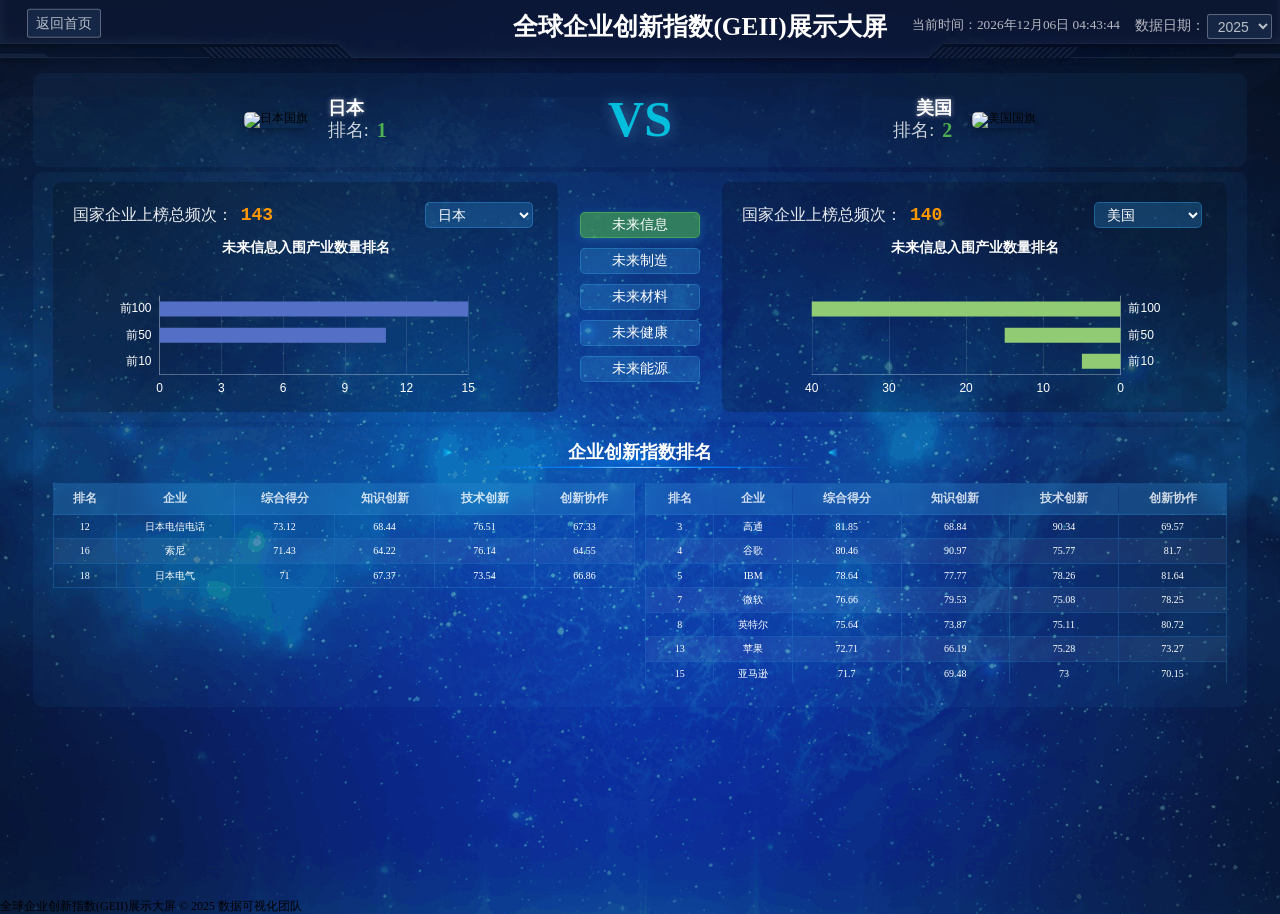
==== commit 7381983c: "更新代码" ====
--- a/country-detail.html
+++ b/country-detail.html
@@ -26,6 +26,9 @@
 <body>
     <!-- 头部的盒子 -->
     <header class="header">
+        <div class="back-home">
+            <a href="index.html" class="back-home-btn">返回首页</a>
+        </div>
         <h1>全球企业创新指数(GEII)展示大屏</h1>
         <div class="control-panel">
             <div class="year-selector">
--- a/css/company-detail.css
+++ b/css/company-detail.css
@@ -264,8 +264,8 @@
 }
 .total-score{
     position: absolute;
-    top: 730px;
-    left: 710px;
+    top: 700px;
+    left: 720px;
     transform: translate(-50%, -50%);
     width: 100%;
     height: 90%;
@@ -293,7 +293,7 @@
 .index-score-1{
     position: absolute;
     top: 370px;
-    left: 500px;
+    left: 510px;
     display: flex;
     flex-direction: column;
     align-items: center;
@@ -311,7 +311,7 @@
 .index-score-2{
     position: absolute;
     top: 250px;
-    left: 800px;
+    left: 810px;
     display: flex;
     flex-direction: column;
     align-items: center;
@@ -328,7 +328,7 @@
 }
 .index-score-3{
     position: absolute;
-    top: 540px;
+    top: 520px;
     left: 780px;
     display: flex;
     flex-direction: column;
@@ -499,20 +499,25 @@
     display: flex !important;
     flex-direction: column !important;
     align-items: center !important;
-    justify-content: center !important;
-    text-align: center !important;
-    margin: 0 !important;
-    padding: 0 !important;
-    color: #fff !important;
-    z-index: 10 !important;
-}
-
-/* 返回按钮 */
+}
+
+/* 按钮样式 */
+.jump-button {
+    margin-top: 10px;
+    display: flex;
+    justify-content: space-between;
+    max-width: 400px;
+    width: 100%;
+    padding: 0 60px;
+    position: relative;
+    z-index: 1000;
+    pointer-events: auto;
+}
+
 .back-btn {
     display: inline-flex;
     align-items: center;
     gap: 8px;
-    margin-left: 20px;
     padding: 10px;
     background: rgba(47, 137, 207, 0.2);
     border: 1px solid rgba(47, 137, 207, 0.4);
@@ -522,10 +527,6 @@
     font-size: 14px;
     font-weight: 500;
     transition: all 0.3s ease;
-    margin-bottom: 20px;
-    position: relative;
-    z-index: 1000;
-    pointer-events: auto;
     cursor: pointer;
 }
 
@@ -535,6 +536,198 @@
     color: #fff;
     transform: translateX(-2px);
 }
+
+.compare-btn {
+    display: inline-flex;
+    align-items: center;
+    gap: 8px;
+    padding: 10px;
+    background: rgba(76, 175, 80, 0.2);
+    border: 1px solid rgba(76, 175, 80, 0.4);
+    border-radius: 6px;
+    color: #4CAF50;
+    font-size: 14px;
+    font-weight: 500;
+    cursor: pointer;
+    transition: all 0.3s ease;
+}
+
+.compare-btn:hover {
+    background: rgba(76, 175, 80, 0.4);
+    border-color: rgba(76, 175, 80, 0.6);
+    color: #fff;
+    transform: translateX(-2px);
+}
+
+/* 弹窗样式 */
+.modal {
+    position: fixed;
+    top: 0;
+    left: 0;
+    width: 100%;
+    height: 100%;
+    background-color: rgba(0, 0, 0, 0.5);
+    display: flex;
+    justify-content: center;
+    align-items: center;
+    z-index: 1000;
+}
+
+.modal-content {
+    background-color: white;
+    border-radius: 8px;
+    width: 90%;
+    max-width: 600px;
+    max-height: 80%;
+    display: flex;
+    flex-direction: column;
+    box-shadow: 0 4px 12px rgba(0, 0, 0, 0.15);
+    height: 60%;
+}
+
+.modal-header {
+    padding: 16px;
+    border-bottom: 1px solid #e0e0e0;
+    display: flex;
+    justify-content: space-between;
+    align-items: center;
+}
+
+.modal-header h3 {
+    margin: 0;
+    color: #333;
+    font-size: 16px;
+}
+
+.close-btn {
+    background: none;
+    border: none;
+    font-size: 24px;
+    cursor: pointer;
+    color: #999;
+}
+
+.close-btn:hover {
+    color: #333;
+}
+
+.modal-body {
+    padding: 16px;
+    flex: 1;
+    overflow-y: auto;
+}
+
+.search-container {
+    margin-bottom: 16px;
+}
+
+.search-container input {
+    width: 100%;
+    padding: 6px 10px;
+    border: 1px solid #dcdfe6;
+    border-radius: 4px;
+    font-size: 12px;
+    box-sizing: border-box;
+}
+
+.alphabet-index {
+    display: flex;
+    flex-wrap: wrap;
+    gap: 8px;
+    margin-bottom: 16px;
+}
+
+.alphabet-index button {
+    padding: 3px 6px;
+    border: 1px solid #dcdfe6;
+    border-radius: 4px;
+    background-color: #f5f7fa;
+    cursor: pointer;
+    font-size: 12px;
+    transition: all 0.3s ease;
+}
+
+.alphabet-index button:hover {
+    background-color: #e4e7ed;
+}
+
+.alphabet-index button.active {
+    background-color: #2f89cf;
+    color: white;
+    border-color: #2f89cf;
+}
+
+.company-list {
+    display: flex;
+    flex-direction: column;
+    gap: 8px;
+}
+
+.company-item {
+    padding: 8px;
+    border: 1px solid #dcdfe6;
+    border-radius: 4px;
+    cursor: pointer;
+    transition: all 0.3s ease;
+    font-size: 12px;
+}
+
+.company-item:hover {
+    background-color: #f5f7fa;
+    border-color: #c6e2ff;
+}
+
+.company-item.selected {
+    background-color: #ecf5ff;
+    border-color: #2f89cf;
+    color: #2f89cf;
+}
+
+.modal-footer {
+    padding: 16px;
+    border-top: 1px solid #e0e0e0;
+    display: flex;
+    justify-content: flex-end;
+    gap: 10px;
+}
+
+.cancel-btn {
+    padding: 6px 12px;
+    border: 1px solid #dcdfe6;
+    border-radius: 4px;
+    background-color: white;
+    cursor: pointer;
+    font-size: 12px;
+    transition: all 0.3s ease;
+}
+
+.cancel-btn:hover {
+    background-color: #f5f7fa;
+}
+
+.confirm-btn {
+    padding: 6px 12px;
+    border: 1px solid #2f89cf;
+    border-radius: 4px;
+    background-color: #2f89cf;
+    color: white;
+    cursor: pointer;
+    font-size: 12px;
+    transition: all 0.3s ease;
+}
+
+.confirm-btn:hover:not(:disabled) {
+    background-color: #1e6fa5;
+}
+
+.confirm-btn:disabled {
+    background-color: #a0cfff;
+    border-color: #a0cfff;
+    cursor: not-allowed;
+}
+
+
+
 
 @media (max-width: 768px) {
     .info-content {
--- a/css/company-detail.css
+++ b/css/company-detail.css
@@ -264,8 +264,8 @@
 }
 .total-score{
     position: absolute;
-    top: 730px;
-    left: 710px;
+    top: 700px;
+    left: 720px;
     transform: translate(-50%, -50%);
     width: 100%;
     height: 90%;
@@ -293,7 +293,7 @@
 .index-score-1{
     position: absolute;
     top: 370px;
-    left: 500px;
+    left: 510px;
     display: flex;
     flex-direction: column;
     align-items: center;
@@ -311,7 +311,7 @@
 .index-score-2{
     position: absolute;
     top: 250px;
-    left: 800px;
+    left: 810px;
     display: flex;
     flex-direction: column;
     align-items: center;
@@ -328,7 +328,7 @@
 }
 .index-score-3{
     position: absolute;
-    top: 540px;
+    top: 520px;
     left: 780px;
     display: flex;
     flex-direction: column;
@@ -499,20 +499,25 @@
     display: flex !important;
     flex-direction: column !important;
     align-items: center !important;
-    justify-content: center !important;
-    text-align: center !important;
-    margin: 0 !important;
-    padding: 0 !important;
-    color: #fff !important;
-    z-index: 10 !important;
-}
-
-/* 返回按钮 */
+}
+
+/* 按钮样式 */
+.jump-button {
+    margin-top: 10px;
+    display: flex;
+    justify-content: space-between;
+    max-width: 400px;
+    width: 100%;
+    padding: 0 60px;
+    position: relative;
+    z-index: 1000;
+    pointer-events: auto;
+}
+
 .back-btn {
     display: inline-flex;
     align-items: center;
     gap: 8px;
-    margin-left: 20px;
     padding: 10px;
     background: rgba(47, 137, 207, 0.2);
     border: 1px solid rgba(47, 137, 207, 0.4);
@@ -522,10 +527,6 @@
     font-size: 14px;
     font-weight: 500;
     transition: all 0.3s ease;
-    margin-bottom: 20px;
-    position: relative;
-    z-index: 1000;
-    pointer-events: auto;
     cursor: pointer;
 }
 
@@ -535,6 +536,198 @@
     color: #fff;
     transform: translateX(-2px);
 }
+
+.compare-btn {
+    display: inline-flex;
+    align-items: center;
+    gap: 8px;
+    padding: 10px;
+    background: rgba(76, 175, 80, 0.2);
+    border: 1px solid rgba(76, 175, 80, 0.4);
+    border-radius: 6px;
+    color: #4CAF50;
+    font-size: 14px;
+    font-weight: 500;
+    cursor: pointer;
+    transition: all 0.3s ease;
+}
+
+.compare-btn:hover {
+    background: rgba(76, 175, 80, 0.4);
+    border-color: rgba(76, 175, 80, 0.6);
+    color: #fff;
+    transform: translateX(-2px);
+}
+
+/* 弹窗样式 */
+.modal {
+    position: fixed;
+    top: 0;
+    left: 0;
+    width: 100%;
+    height: 100%;
+    background-color: rgba(0, 0, 0, 0.5);
+    display: flex;
+    justify-content: center;
+    align-items: center;
+    z-index: 1000;
+}
+
+.modal-content {
+    background-color: white;
+    border-radius: 8px;
+    width: 90%;
+    max-width: 600px;
+    max-height: 80%;
+    display: flex;
+    flex-direction: column;
+    box-shadow: 0 4px 12px rgba(0, 0, 0, 0.15);
+    height: 60%;
+}
+
+.modal-header {
+    padding: 16px;
+    border-bottom: 1px solid #e0e0e0;
+    display: flex;
+    justify-content: space-between;
+    align-items: center;
+}
+
+.modal-header h3 {
+    margin: 0;
+    color: #333;
+    font-size: 16px;
+}
+
+.close-btn {
+    background: none;
+    border: none;
+    font-size: 24px;
+    cursor: pointer;
+    color: #999;
+}
+
+.close-btn:hover {
+    color: #333;
+}
+
+.modal-body {
+    padding: 16px;
+    flex: 1;
+    overflow-y: auto;
+}
+
+.search-container {
+    margin-bottom: 16px;
+}
+
+.search-container input {
+    width: 100%;
+    padding: 6px 10px;
+    border: 1px solid #dcdfe6;
+    border-radius: 4px;
+    font-size: 12px;
+    box-sizing: border-box;
+}
+
+.alphabet-index {
+    display: flex;
+    flex-wrap: wrap;
+    gap: 8px;
+    margin-bottom: 16px;
+}
+
+.alphabet-index button {
+    padding: 3px 6px;
+    border: 1px solid #dcdfe6;
+    border-radius: 4px;
+    background-color: #f5f7fa;
+    cursor: pointer;
+    font-size: 12px;
+    transition: all 0.3s ease;
+}
+
+.alphabet-index button:hover {
+    background-color: #e4e7ed;
+}
+
+.alphabet-index button.active {
+    background-color: #2f89cf;
+    color: white;
+    border-color: #2f89cf;
+}
+
+.company-list {
+    display: flex;
+    flex-direction: column;
+    gap: 8px;
+}
+
+.company-item {
+    padding: 8px;
+    border: 1px solid #dcdfe6;
+    border-radius: 4px;
+    cursor: pointer;
+    transition: all 0.3s ease;
+    font-size: 12px;
+}
+
+.company-item:hover {
+    background-color: #f5f7fa;
+    border-color: #c6e2ff;
+}
+
+.company-item.selected {
+    background-color: #ecf5ff;
+    border-color: #2f89cf;
+    color: #2f89cf;
+}
+
+.modal-footer {
+    padding: 16px;
+    border-top: 1px solid #e0e0e0;
+    display: flex;
+    justify-content: flex-end;
+    gap: 10px;
+}
+
+.cancel-btn {
+    padding: 6px 12px;
+    border: 1px solid #dcdfe6;
+    border-radius: 4px;
+    background-color: white;
+    cursor: pointer;
+    font-size: 12px;
+    transition: all 0.3s ease;
+}
+
+.cancel-btn:hover {
+    background-color: #f5f7fa;
+}
+
+.confirm-btn {
+    padding: 6px 12px;
+    border: 1px solid #2f89cf;
+    border-radius: 4px;
+    background-color: #2f89cf;
+    color: white;
+    cursor: pointer;
+    font-size: 12px;
+    transition: all 0.3s ease;
+}
+
+.confirm-btn:hover:not(:disabled) {
+    background-color: #1e6fa5;
+}
+
+.confirm-btn:disabled {
+    background-color: #a0cfff;
+    border-color: #a0cfff;
+    cursor: not-allowed;
+}
+
+
+
 
 @media (max-width: 768px) {
     .info-content {
--- a/css/country-detail.css
+++ b/css/country-detail.css
@@ -1,3 +1,36 @@
+/* 头部返回首页按钮 */
+.header {
+    position: relative;
+    padding-left: 120px; /* 为返回按钮留出空间 */
+}
+
+.back-home {
+    position: absolute;
+    left: 0.5rem;
+    top: 35%;
+    transform: translateY(-50%);
+}
+
+.back-home-btn {
+    display: inline-block;
+    padding: 0.1rem 0.15rem;
+    background: rgba(26, 46, 79, 0.7);
+    color: rgba(255, 255, 255, 0.7);
+    text-decoration: none;
+    border: 0.001rem solid rgba(255, 255, 255, 0.3);
+    border-radius: 0.05rem;
+    font-size: 14px;
+    cursor: pointer;
+    transition: all 0.3s ease;
+}
+
+.back-home-btn:hover {
+    background: rgba(26, 46, 79, 0.9);
+    color: rgba(255, 255, 255, 1);
+    border-color: rgba(255, 255, 255, 0.5);
+    box-shadow: 0 0 8px rgba(47, 138, 207, 0.3);
+}
+
 .country-comparison-panel {
     padding: 0 0.1875rem 0;
     margin: 0 0.3rem;
@@ -139,11 +172,12 @@
 }
 
 .vs-symbol {
-    color: #fff;
-    font-size: 32px;
+    font-size: 50px;
     font-weight: bold;
     padding: 0 30px;
     opacity: 0.8;
+    color: #00e5ff;
+    text-shadow: 0 0 15px rgba(100, 200, 255, 0.6);
 }
 
 /* 企业上榜总频次与产业图表容器 */
--- a/css/country-detail.css
+++ b/css/country-detail.css
@@ -1,3 +1,36 @@
+/* 头部返回首页按钮 */
+.header {
+    position: relative;
+    padding-left: 120px; /* 为返回按钮留出空间 */
+}
+
+.back-home {
+    position: absolute;
+    left: 0.5rem;
+    top: 35%;
+    transform: translateY(-50%);
+}
+
+.back-home-btn {
+    display: inline-block;
+    padding: 0.1rem 0.15rem;
+    background: rgba(26, 46, 79, 0.7);
+    color: rgba(255, 255, 255, 0.7);
+    text-decoration: none;
+    border: 0.001rem solid rgba(255, 255, 255, 0.3);
+    border-radius: 0.05rem;
+    font-size: 14px;
+    cursor: pointer;
+    transition: all 0.3s ease;
+}
+
+.back-home-btn:hover {
+    background: rgba(26, 46, 79, 0.9);
+    color: rgba(255, 255, 255, 1);
+    border-color: rgba(255, 255, 255, 0.5);
+    box-shadow: 0 0 8px rgba(47, 138, 207, 0.3);
+}
+
 .country-comparison-panel {
     padding: 0 0.1875rem 0;
     margin: 0 0.3rem;
@@ -139,11 +172,12 @@
 }
 
 .vs-symbol {
-    color: #fff;
-    font-size: 32px;
+    font-size: 50px;
     font-weight: bold;
     padding: 0 30px;
     opacity: 0.8;
+    color: #00e5ff;
+    text-shadow: 0 0 15px rgba(100, 200, 255, 0.6);
 }
 
 /* 企业上榜总频次与产业图表容器 */
